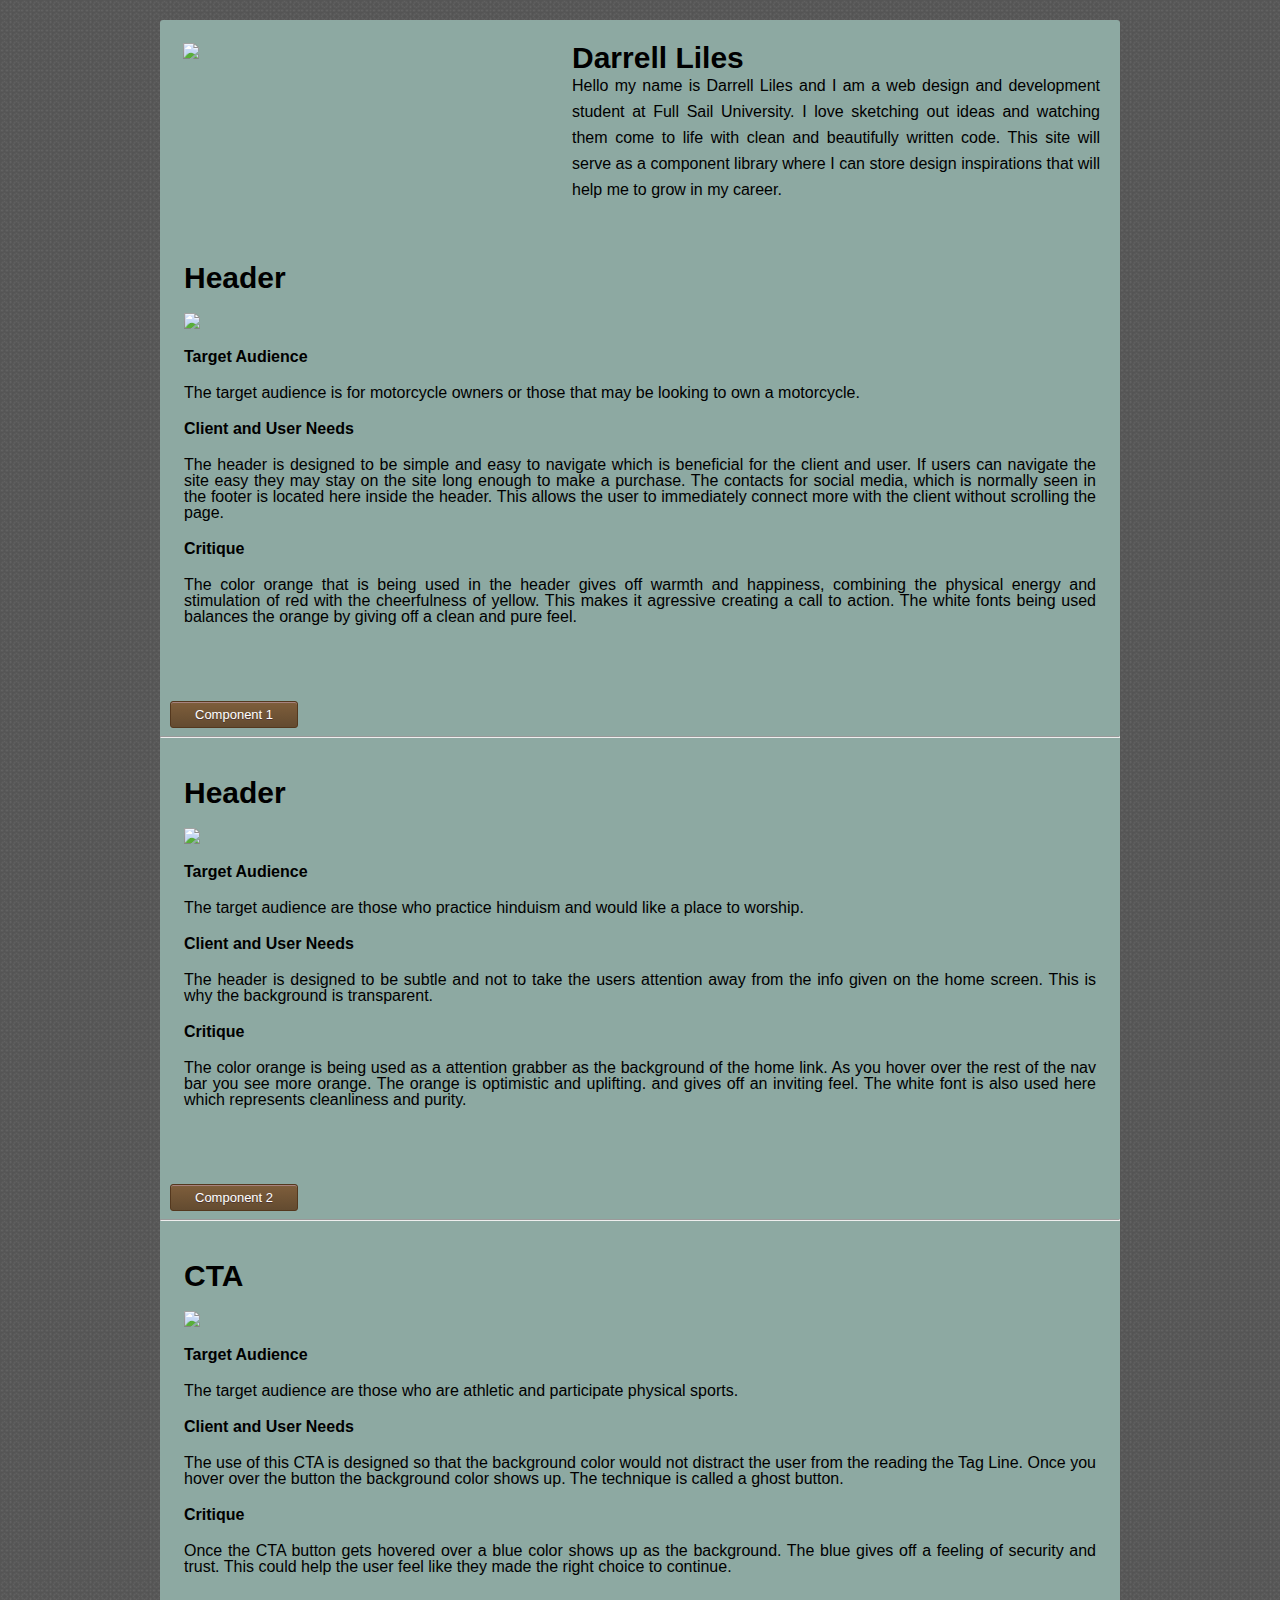
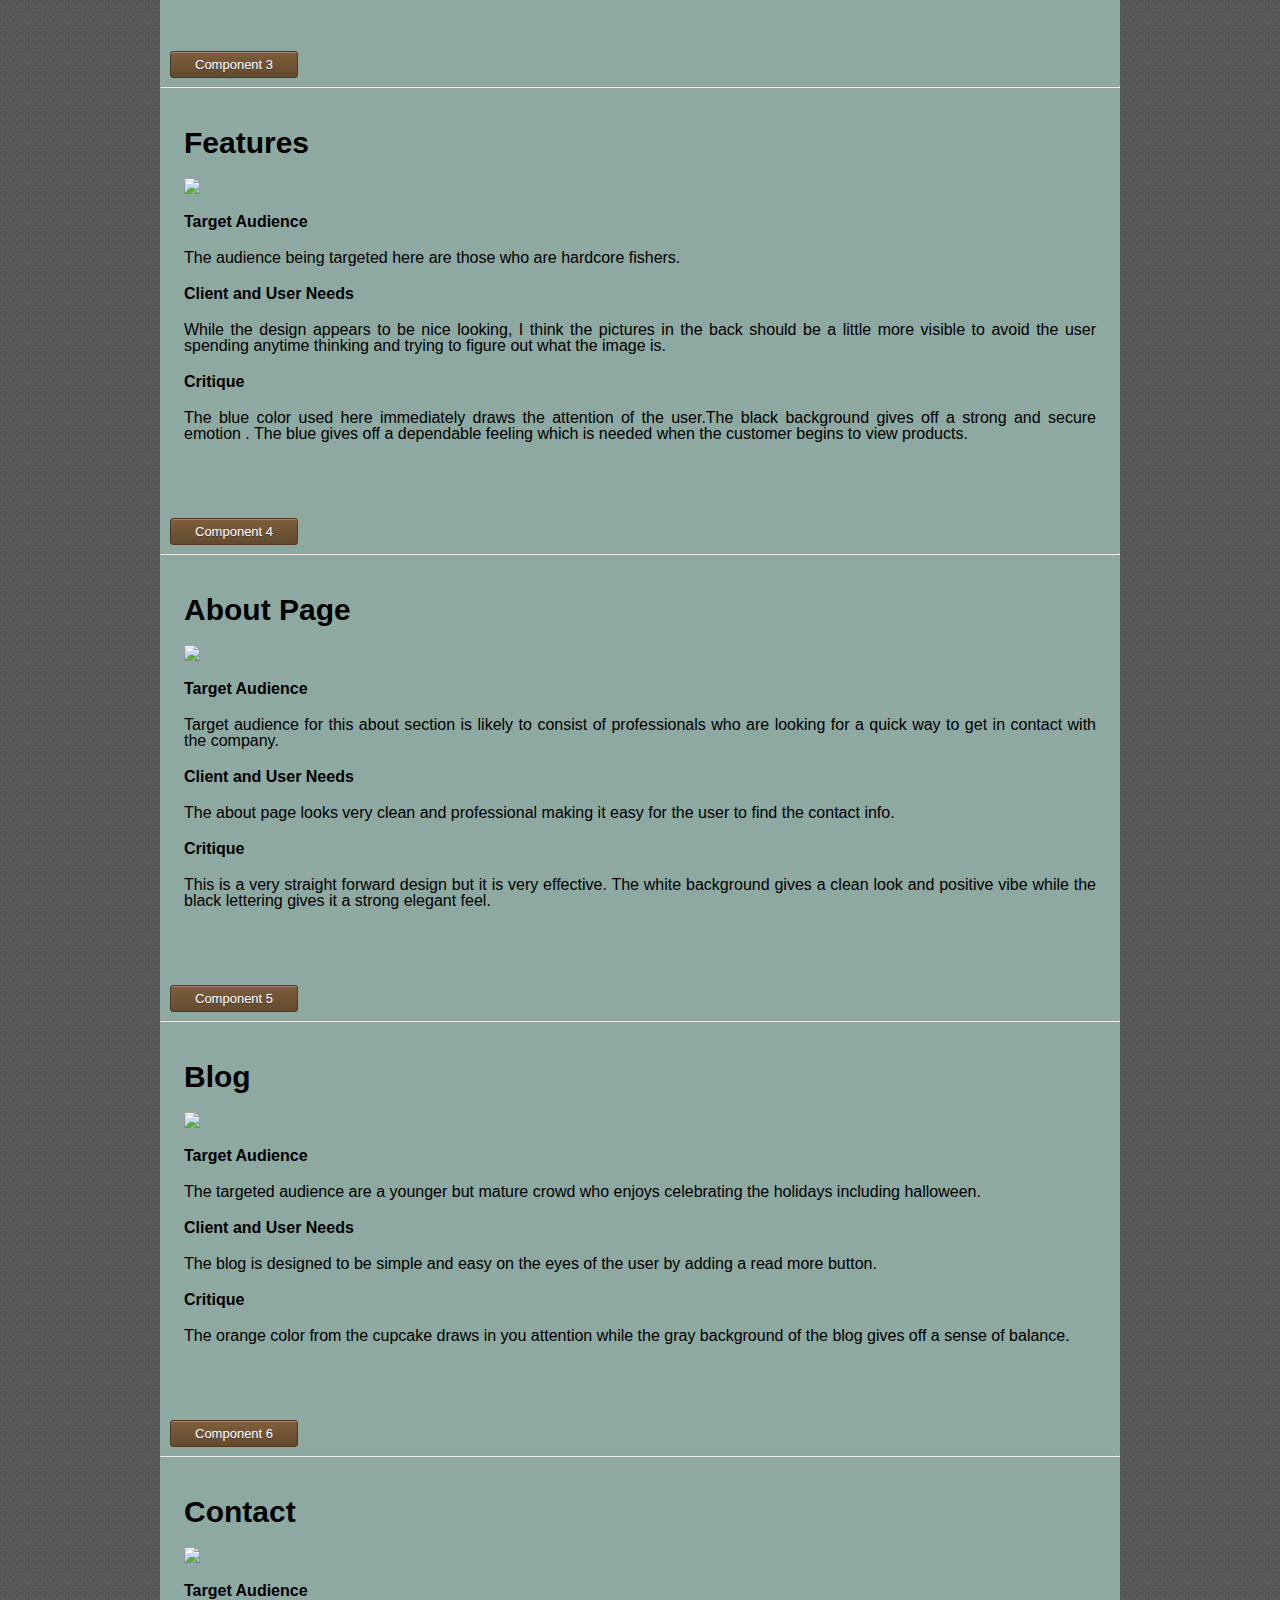
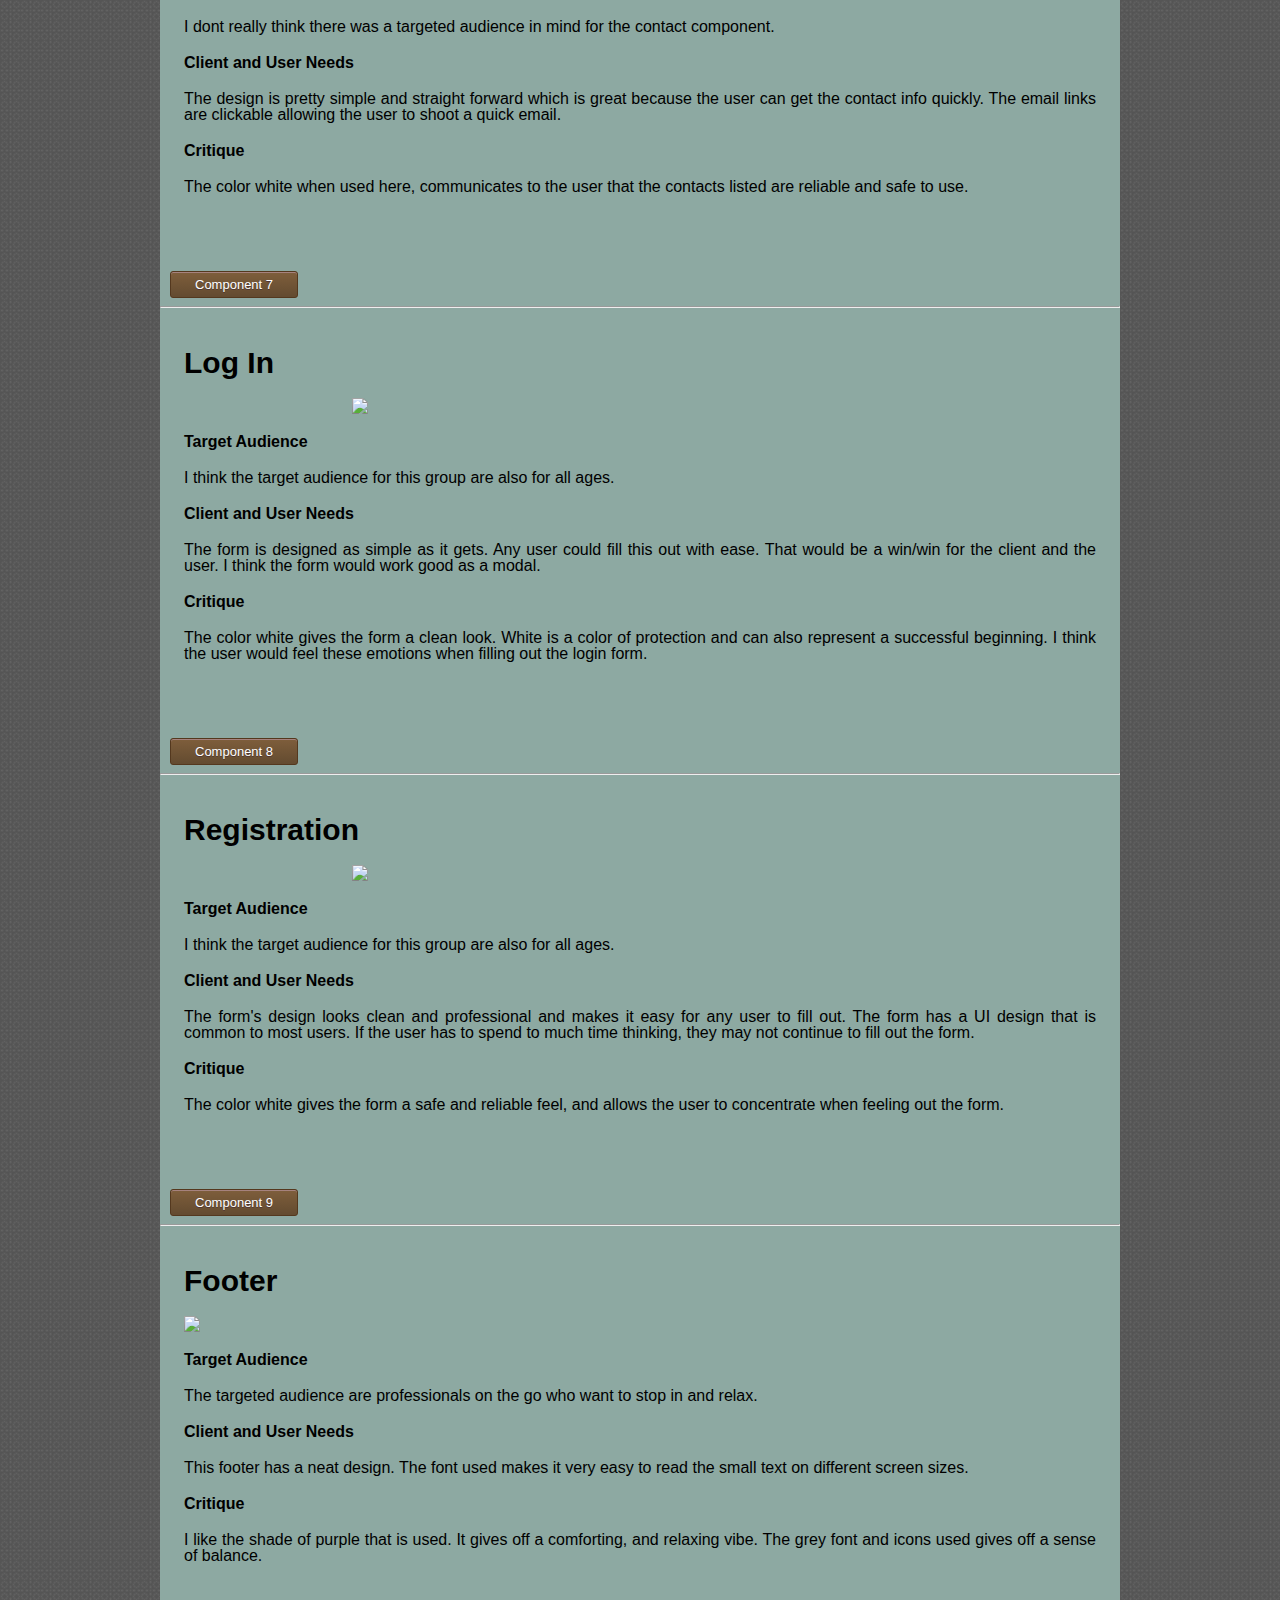
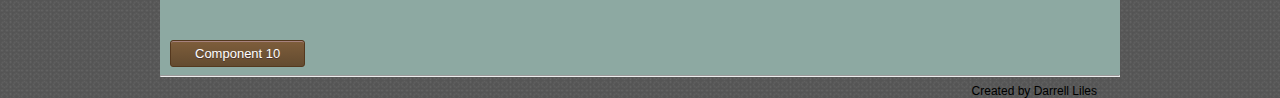
==== index.html @ 4a5f2698 "chg" ====
<!DOCTYPE html>
<html>
<head>
	<title>WSP: Darrell Liles</title>
	<link rel="stylesheet" type="text/css" href="css/reset.css" />
	<link rel="stylesheet" type="text/css" href="css/main.css" />
</head>
<body>
<div id="wrapper">
            
           
            
            <!-- About -->	
            <div id="about"><img src="../WSP/images/Q.jpg" width="39%">
                <h2>Darrell Liles</h2><br><br>
                <p id="aboutInfo">Hello my name is Darrell Liles and I am a web design and development student at Full Sail University. I love sketching out ideas and watching them come to life with clean and beautifully written code. This site will serve as a component library where I can store design inspirations that will help me to grow in my career.</p>
            </div>
			
            <!-- Component 1 -->
            <article id="component1">
                <h1>Header</h1>
                <a href="http://www.templatemonster.com/demo/53156.html"><img src="../WSP/images/Header.png"></a>
                <h2>Target Audience</h2>
                <p>The target audience is for motorcycle owners or those that may be looking to own a motorcycle.</p>
                <h2>Client and User Needs</h2>
                <p>The header is designed to be simple and easy to navigate which is beneficial for the client and user. If users can navigate the site easy they may stay on the site long enough to make a purchase. The contacts for social media, which is normally seen in the footer is located here inside the header. This allows the user to immediately connect more with the client without scrolling the page.</p>
                <h2>Critique</h2>
                <p>The color orange that is being used in the header gives off warmth and happiness, combining the physical energy and stimulation of red with the cheerfulness of yellow. This makes it agressive creating a call to action. The white fonts being used balances the orange by giving off a clean and pure feel.</p>
            </article>
            
            <br>
			<a href="http://dqliles.github.io/WSP/components/1/component.html" class="myButton">Component 1</a>
			<hr>
            
            <!-- Component 2 -->
            <article id="component2">
                <h1>Header</h1>
                <a href="http://www.templatemonster.com/demo/54802.html"><img src="../WSP/images/header2.png"></a>
                <h2>Target Audience</h2>
                <p>The target audience are those who practice hinduism and would like a place to worship.</p>
                <h2>Client and User Needs</h2>
                <p>The header is designed to be subtle and not to take the users attention away from the info given on the home screen. This is why the background is transparent.</p>
                <h2>Critique</h2>
                <p>The color orange is being used as a attention grabber as the background of the home link. As you hover over the rest of the nav bar you see more orange. The orange is optimistic and uplifting. and gives off an inviting feel. The white font is also used here which represents cleanliness and purity.</p>
            </article>
            
             <br>
			<a href="http://dqliles.github.io/WSP/components/2/component.html" class="myButton">Component 2</a>
			<hr>
            
			<!-- Component 3 -->
            <article id="component3">
                <h1>CTA</h1>
                <a href="http://www.templatemonster.com/demo/52490.html"><img src="../WSP/images/CTA.png"></a>
                <h2>Target Audience</h2>
                <p>The target audience are those who are athletic and participate physical sports.</p>
                <h2>Client and User Needs</h2>
                <p>The use of this CTA is designed so that the background color would not distract the user from the reading the Tag Line. Once you hover over the button the background color shows up. The technique is called a ghost button.</p>
                <h2>Critique</h2>
                <p>Once the CTA button gets hovered over a blue color shows up as the background. The blue gives off a feeling of security and trust. This could help the user feel like they made the right choice to continue. </p>
            </article>
            
             <br>
			<a href="http://dqliles.github.io/WSP/components/3/component.html" class="myButton">Component 3</a>
			<hr>
            
			<!-- Component 4 -->
            <article id="component4">
                <h1>Features</h1>
                <a href="www.http://wearefo.com/about"><img src="../WSP/images/Features.png"></a>
                <h2>Target Audience</h2>
                <p>The audience being targeted here are those who are hardcore fishers.  </p>
                <h2>Client and User Needs</h2>
                <p>While the design appears to be nice looking, I think the pictures in the back should be a little more visible to avoid the user spending anytime thinking and trying to figure out what the image is.</p>
                <h2>Critique</h2>
                <p>The blue color used here immediately draws the attention of the user.The black background gives off a strong and secure emotion . The blue gives off a dependable feeling which is needed when the customer begins to view products. </p>
            </article>
            
             <br>
			<a href="http://dqliles.github.io/WSP/components/4/component.html" class="myButton">Component 4</a>
			<hr>
			
			<!-- Component 5 -->
            <article id="component5">
                <h1>About Page</h1>
                <a href="http://www.templatemonster.com/demo/54893.html"><img src="../WSP/images/About.png"></a>
                <h2>Target Audience</h2>
                <p>Target audience for this about section is likely to consist of professionals  who are looking for a quick way to get in contact with the company. </p>
                <h2>Client and User Needs</h2>
                <p>The about page looks very clean and professional making it easy for the user to find the contact info.</p>
                <h2>Critique</h2>
                <p>This is a very straight forward design but it is  very effective. The white background gives a clean look and positive vibe while the black lettering gives it a strong elegant feel.</p>
            </article>
            
             <br>
			<a href="http://dqliles.github.io/WSP/components/5/component.html" class="myButton">Component 5</a>
			<hr>
            
			<!--Component 6 -->
            <article id="component6">
                <h1>Blog</h1>
                <a href=" http://www.templatemonster.com/demo/54013.html"><img src="../WSP/images/Blog.png"></a>
                <h2>Target Audience</h2>
                <p>The targeted audience are a younger but mature crowd who enjoys celebrating the holidays including halloween.</p>
                <h2>Client and User Needs</h2>
                <p>The blog is designed to be simple and easy on the eyes of the user by adding a read more button. </p>
                <h2>Critique</h2>
                <p> The orange color from the cupcake draws in you attention while the gray background of the blog gives off a sense of balance.</p>
            </article>
            
             <br>
			<a href="http://dqliles.github.io/WSP/components/6/component.html" class="myButton">Component 6</a>
			<hr>
            
			<!-- Component 7 -->
            <article id="component7">
                <h1>Contact</h1>
                <a href=" http://www.templatemonster.com/demo/54893.html"><img src="../WSP/images/Contact.png"></a>
                <h2>Target Audience</h2>
                <p>I dont really think there was a targeted audience in mind for the contact component.</p>
                <h2>Client and User Needs</h2>
                <p>The design is pretty simple and straight forward which is great because the user can get the contact info quickly. The email links are clickable allowing the user to shoot a quick email. </p>
                <h2>Critique</h2>
                <p> The color white when used here, communicates to the user that the contacts listed are reliable and safe to use.  </p>
            </article>
            
             <br>
			<a href="http://dqliles.github.io/WSP/components/7/component.html" class="myButton">Component 7</a>
			<hr>
            
			<!-- Component 8 -->
            <article id="component8">
                <h1>Log In</h1>
                <a href="http://www.templatemonster.com/demo/54985.html"><img src="../WSP/images/Login.png"></a>
                <h2>Target Audience</h2>
                <p>I think the target audience for this group are also for all ages.</p>
                <h2>Client and User Needs</h2>
                <p>The form is designed as simple as it gets. Any user could fill this out with ease. That would be a win/win for the client and the user. I think the form would work good as a modal.</p>
                <h2>Critique</h2>
				<p> The color white gives the form a clean look. White is a color of protection and can also represent a successful beginning. I think the user would feel these emotions when filling out the login form. </p>
            </article>
            
            
             <br>
			<a href="http://dqliles.github.io/WSP/components/8/component.html" class="myButton">Component 8</a>
			<hr>
			
			<!-- Component 9 -->
            <article id="component9">
                <h1>Registration</h1>
                <a href="http://www.templatemonster.com/demo/54985.html"><img src="../WSP/images/Registration.png"></a>
                <h2>Target Audience</h2>
                <p>I think the target audience for this group are also for all ages.</p>
                <h2>Client and User Needs</h2>
                <p>The form's design looks clean and professional and makes it easy for any user to fill out. The form has a UI design that is common to most users. If the user has to spend to much time thinking, they may not continue to fill out the form.  </p>
                <h2>Critique</h2>
                <p>The color white gives the form a safe and reliable feel, and allows the user to concentrate when feeling out the form. </p>
            </article>
            
             <br>
			<a href="http://dqliles.github.io/WSP/components/9/component.html" class="myButton">Component 9</a>
			<hr>
            
			<!-- Component 10 -->
            <article id="component10">
                <h1>Footer</h1>
                <a href="http://www.templatemonster.com/demo/49667.html"><img src="../WSP/images/Footer.png"></a>
                <h2>Target Audience</h2>
                <p>The targeted audience are professionals on the go who want to stop in and relax.</p>
                <h2>Client and User Needs </h2>
                <p>This footer has a neat design. The font used makes it very easy to read the small text on different screen sizes. </p>
                <h2>Critique</h2>
                <p>I like the shade of purple that is used. It gives off a comforting, and relaxing vibe. The grey font and icons used gives off a sense of balance.</p>
            </article>
            
             <br>
			<a href="http://dqliles.github.io/WSP/components/10/component.html" class="myButton">Component 10</a>
			<hr>
            
            <!-- Footer -->
            <footer>Created by Darrell Liles</footer>
        </div>

</body>
</html>
---- css/main.css ----
/* 
================================================================================
WSP COMPONENT LIBRARY STYLESHEET
================================================================================ */

body {
    font-family: "Open Sans", helvetica, arial, sans-serif;
    font-size: 16px;
    height: 100%;
    background-image: url(../images/subtle-grey-grid.png)
}

#wrapper {
    max-width: 960px;
    margin: 0 auto;
	 margin-top: 20px;
    border-radius: 3px;
    background-color: #8da9a2;
}

/* HEADER SPECIFIC ======================================== */


header {
    max-width: 960px;
    margin: 0 auto;
    padding: 15px;
}


/* ABOUT SPECIFIC ======================================== */


#about {
    overflow: hidden;
    clear: both;
    margin-bottom: 20px;    
}

#about img {
    padding: 23px;
    padding-right: 0px;
    float: left;
    display: inline;
}

#about h2 {
    float: right;
    display: inline;
    width: 55%;
    font-size: 30px;
    font-weight: 600;
    margin: 23px 20px 0 0;
	
}

#about p {
    float: right;
    display: inline;
    max-width: 55%;
    line-height: 26px;
    padding-bottom: 20px;
	text-align: justify;
	margin-right: 20px;
}

/* COMPONENTS SPECIFIC ======================================== */


article {
    margin: 40px 0;
}

article img {
    display: block;
    width: 95%;
    margin: 0 auto;
    padding: 20px 0;
}

article h1 {
    font-size: 30px;
}

article h1, article h2, article p {
    width: 95%;
    display: block;
    margin: 0 auto;   
}

article p {
    padding: 20px 0;
	text-align: justify;
}


#component8 img {
	width: 60%;
}

#component9 img {
	width: 60%;
}


footer {
	float: right;
	margin-right: 23px;
	font-size: 12px;
}

h1,h2 {
	font-weight: bold;
	}
	







.myButton {
	-moz-box-shadow:inset 0px 1px 0px 0px #a6827e;
	-webkit-box-shadow:inset 0px 1px 0px 0px #a6827e;
	box-shadow:inset 0px 1px 0px 0px #a6827e;
	background:-webkit-gradient(linear, left top, left bottom, color-stop(0.05, #7d5d3b), color-stop(1, #634b30));
	background:-moz-linear-gradient(top, #7d5d3b 5%, #634b30 100%);
	background:-webkit-linear-gradient(top, #7d5d3b 5%, #634b30 100%);
	background:-o-linear-gradient(top, #7d5d3b 5%, #634b30 100%);
	background:-ms-linear-gradient(top, #7d5d3b 5%, #634b30 100%);
	background:linear-gradient(to bottom, #7d5d3b 5%, #634b30 100%);
	filter:progid:DXImageTransform.Microsoft.gradient(startColorstr='#7d5d3b', endColorstr='#634b30',GradientType=0);
	background-color:#7d5d3b;
	-moz-border-radius:3px;
	-webkit-border-radius:3px;
	border-radius:3px;
	border:1px solid #54381e;
	display:inline-block;
	cursor:pointer;
	color:#ffffff;
	font-family:Arial;
	font-size:13px;
	padding:6px 24px;
	text-decoration:none;
	text-shadow:0px 1px 0px #4d3534;
	margin-left: 10px;
}
.myButton:hover {
	background:-webkit-gradient(linear, left top, left bottom, color-stop(0.05, #634b30), color-stop(1, #7d5d3b));
	background:-moz-linear-gradient(top, #634b30 5%, #7d5d3b 100%);
	background:-webkit-linear-gradient(top, #634b30 5%, #7d5d3b 100%);
	background:-o-linear-gradient(top, #634b30 5%, #7d5d3b 100%);
	background:-ms-linear-gradient(top, #634b30 5%, #7d5d3b 100%);
	background:linear-gradient(to bottom, #634b30 5%, #7d5d3b 100%);
	filter:progid:DXImageTransform.Microsoft.gradient(startColorstr='#634b30', endColorstr='#7d5d3b',GradientType=0);
	background-color:#634b30;
}
.myButton:active {
	position:relative;
	top:1px;
}
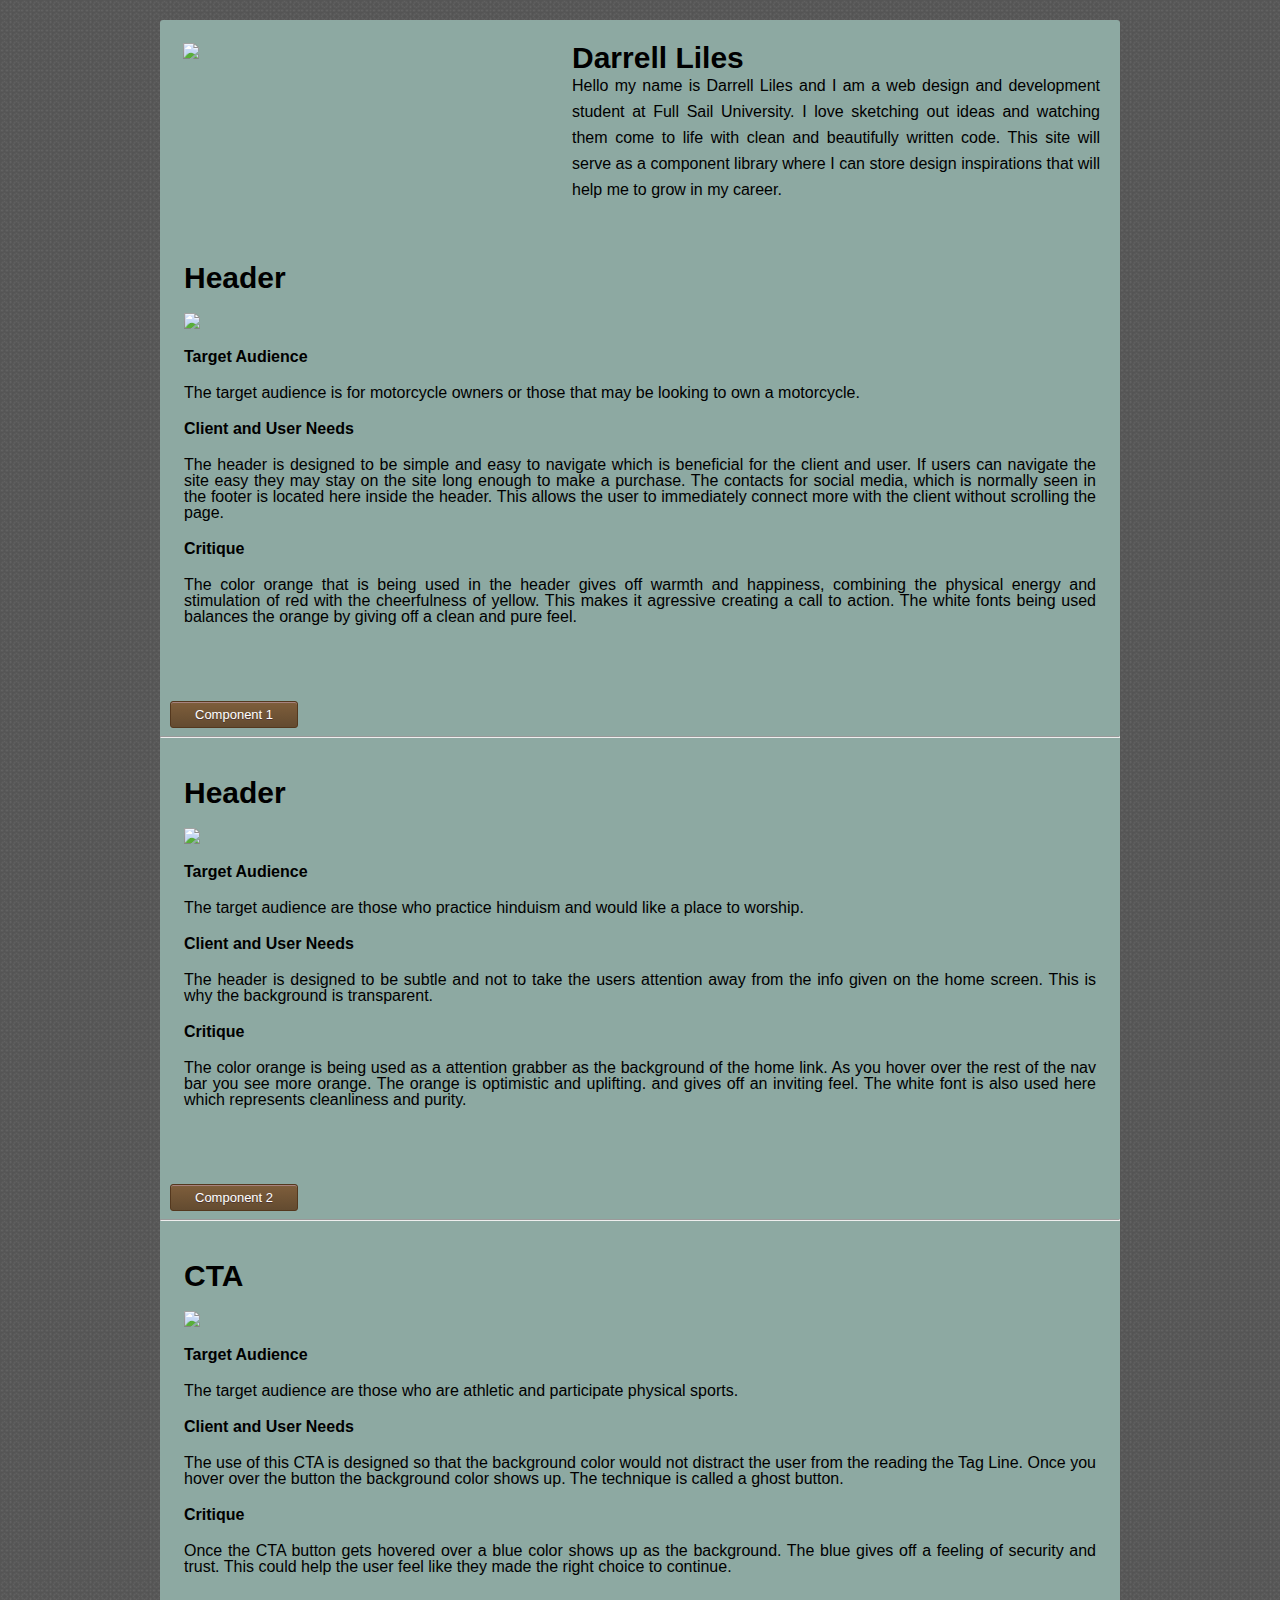
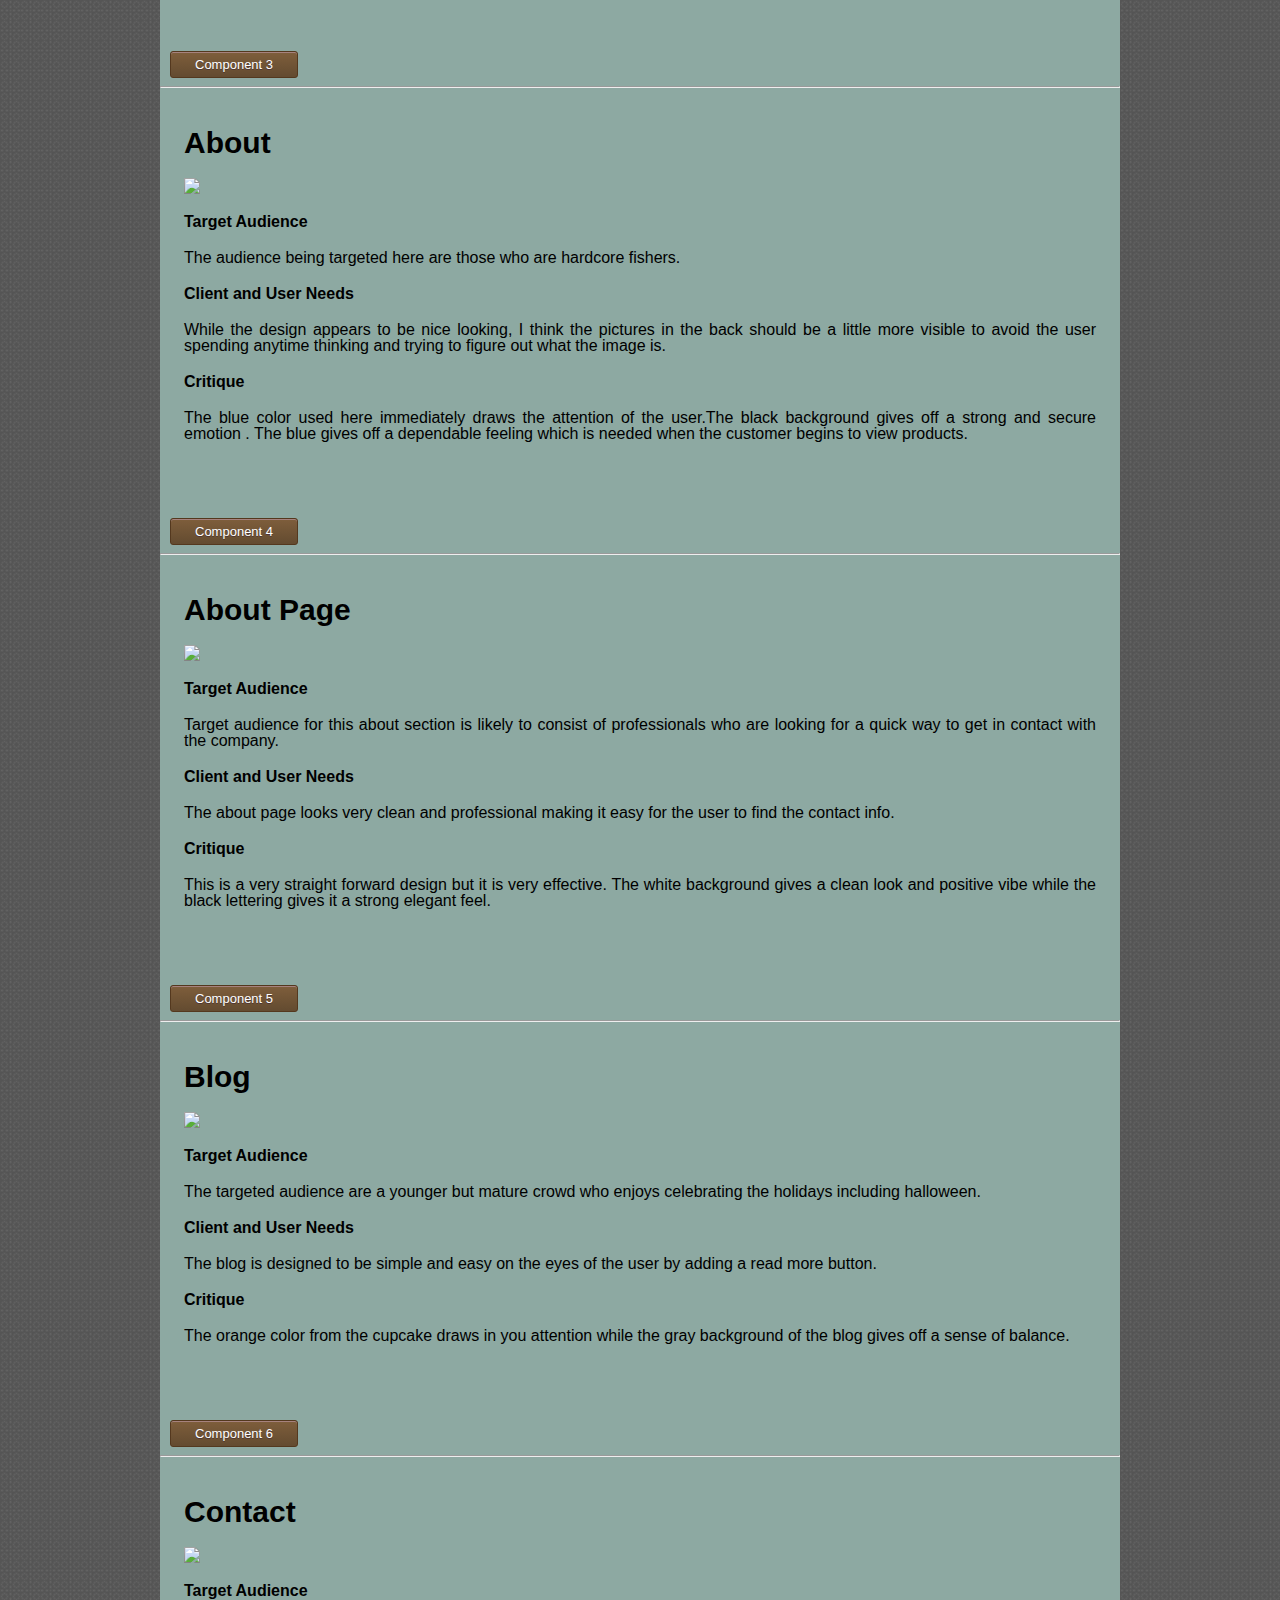
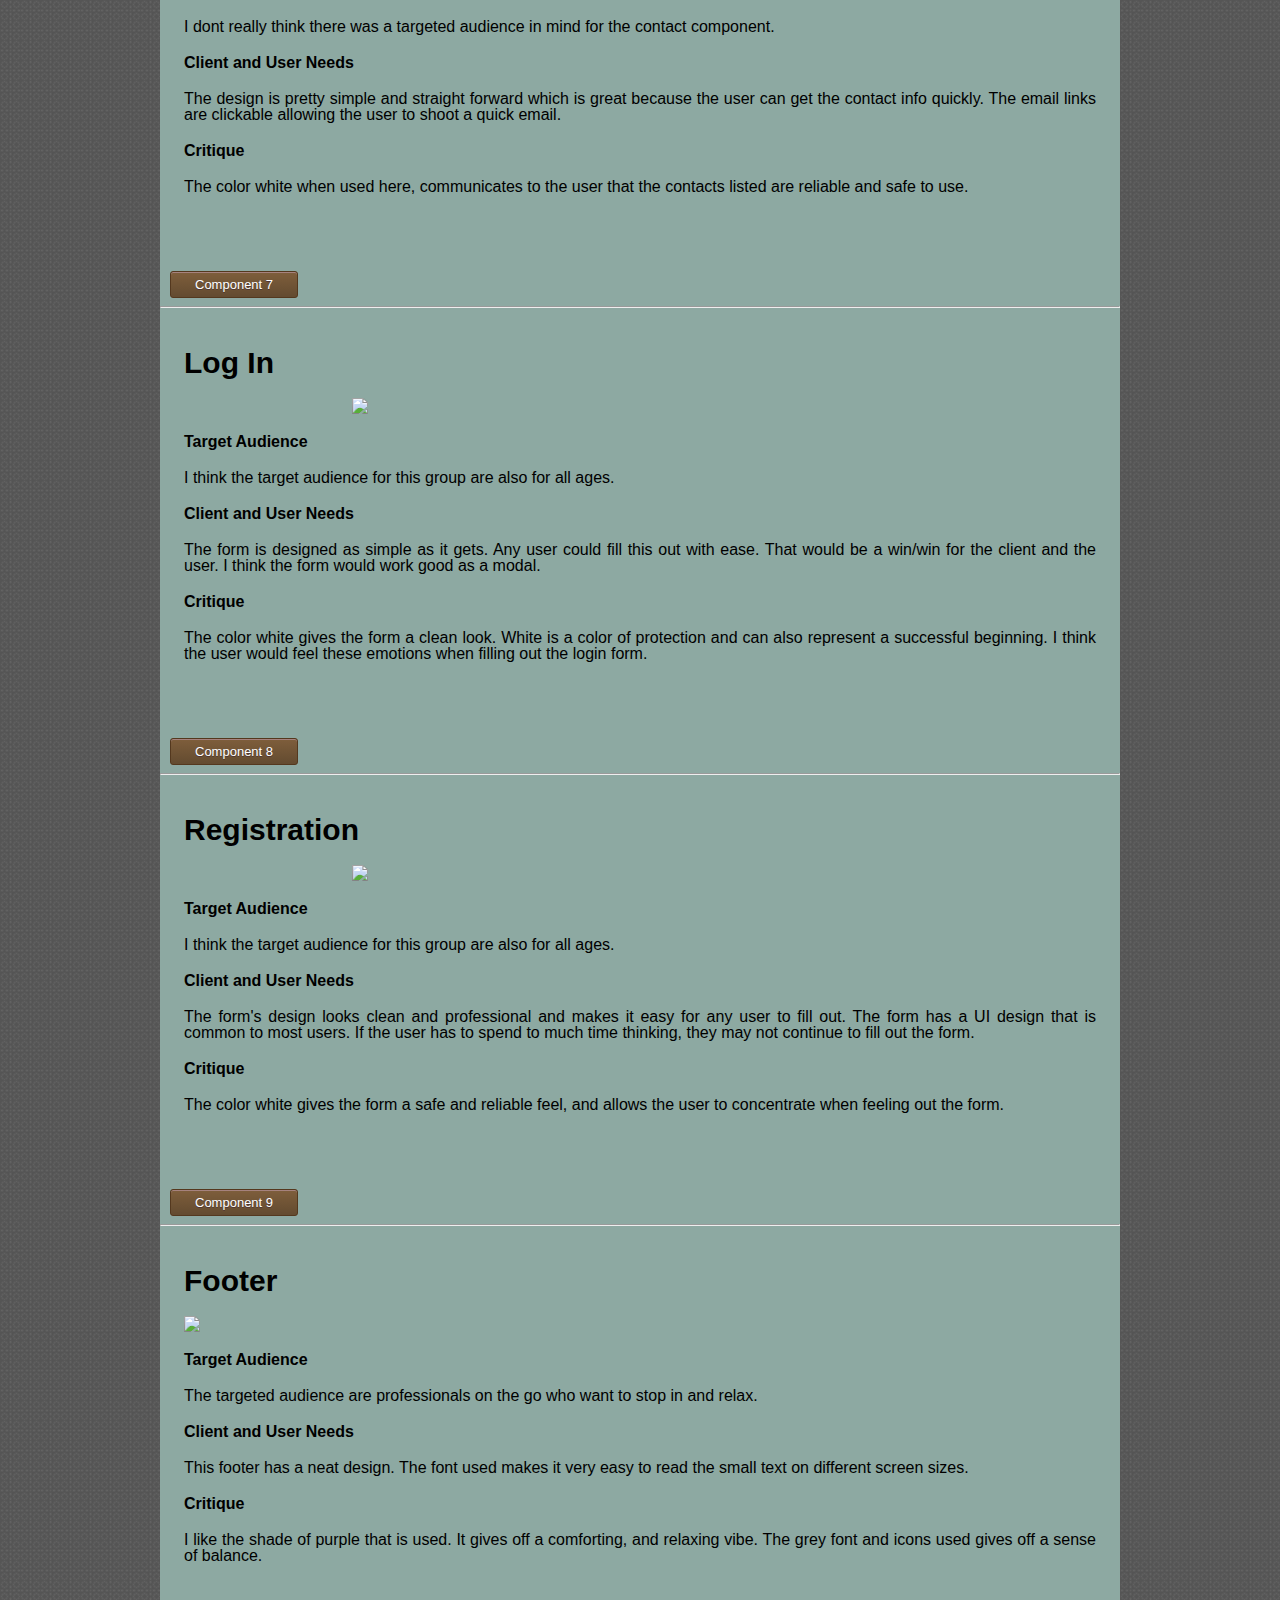
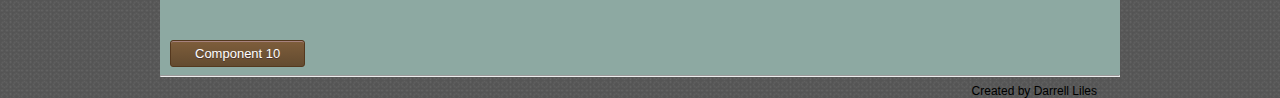
==== commit bdbbeec4: "chg" ====
--- a/index.html
+++ b/index.html
@@ -66,8 +66,8 @@
             
 			<!-- Component 4 -->
             <article id="component4">
-                <h1>Features</h1>
-                <a href="www.http://wearefo.com/about"><img src="../WSP/images/Features.png"></a>
+                <h1>About</h1>
+                <a href="www.http://wearefo.com/about"><img src="../WSP/images/component.jpg"></a>
                 <h2>Target Audience</h2>
                 <p>The audience being targeted here are those who are hardcore fishers.  </p>
                 <h2>Client and User Needs</h2>
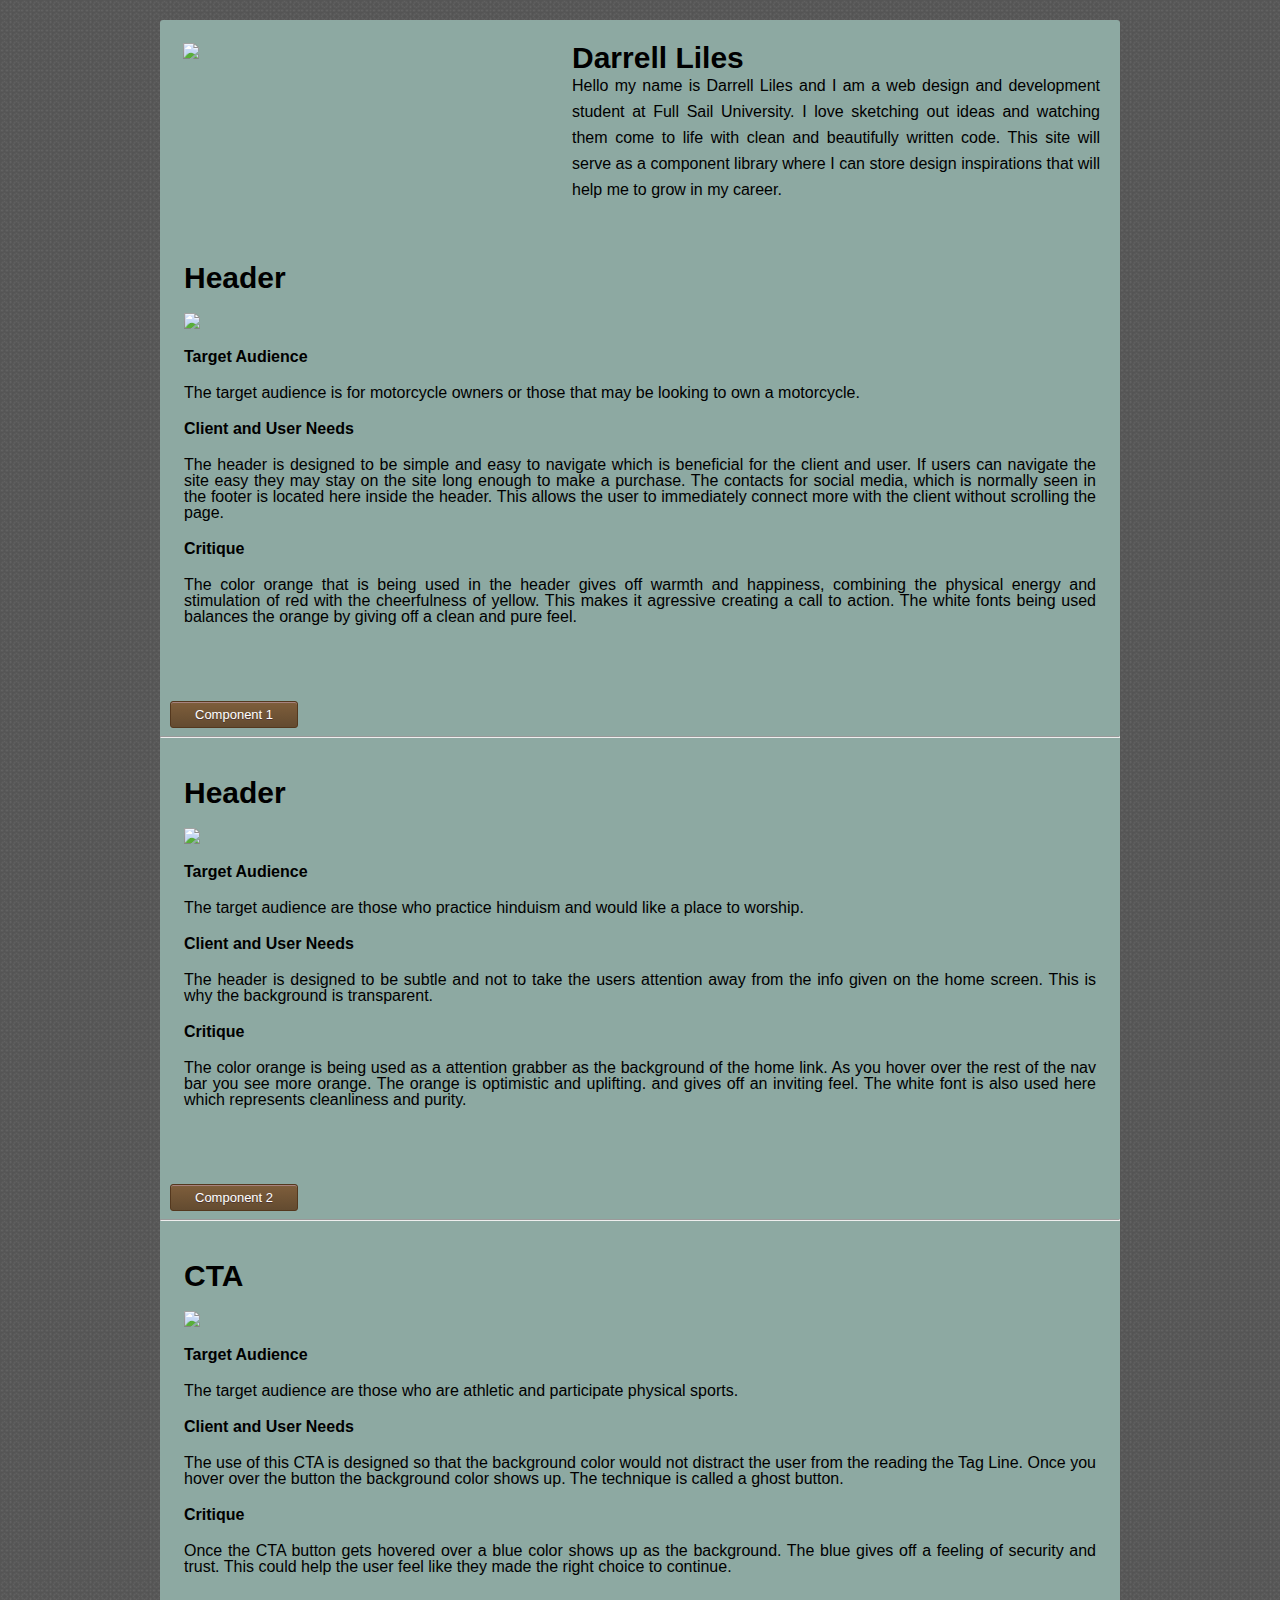
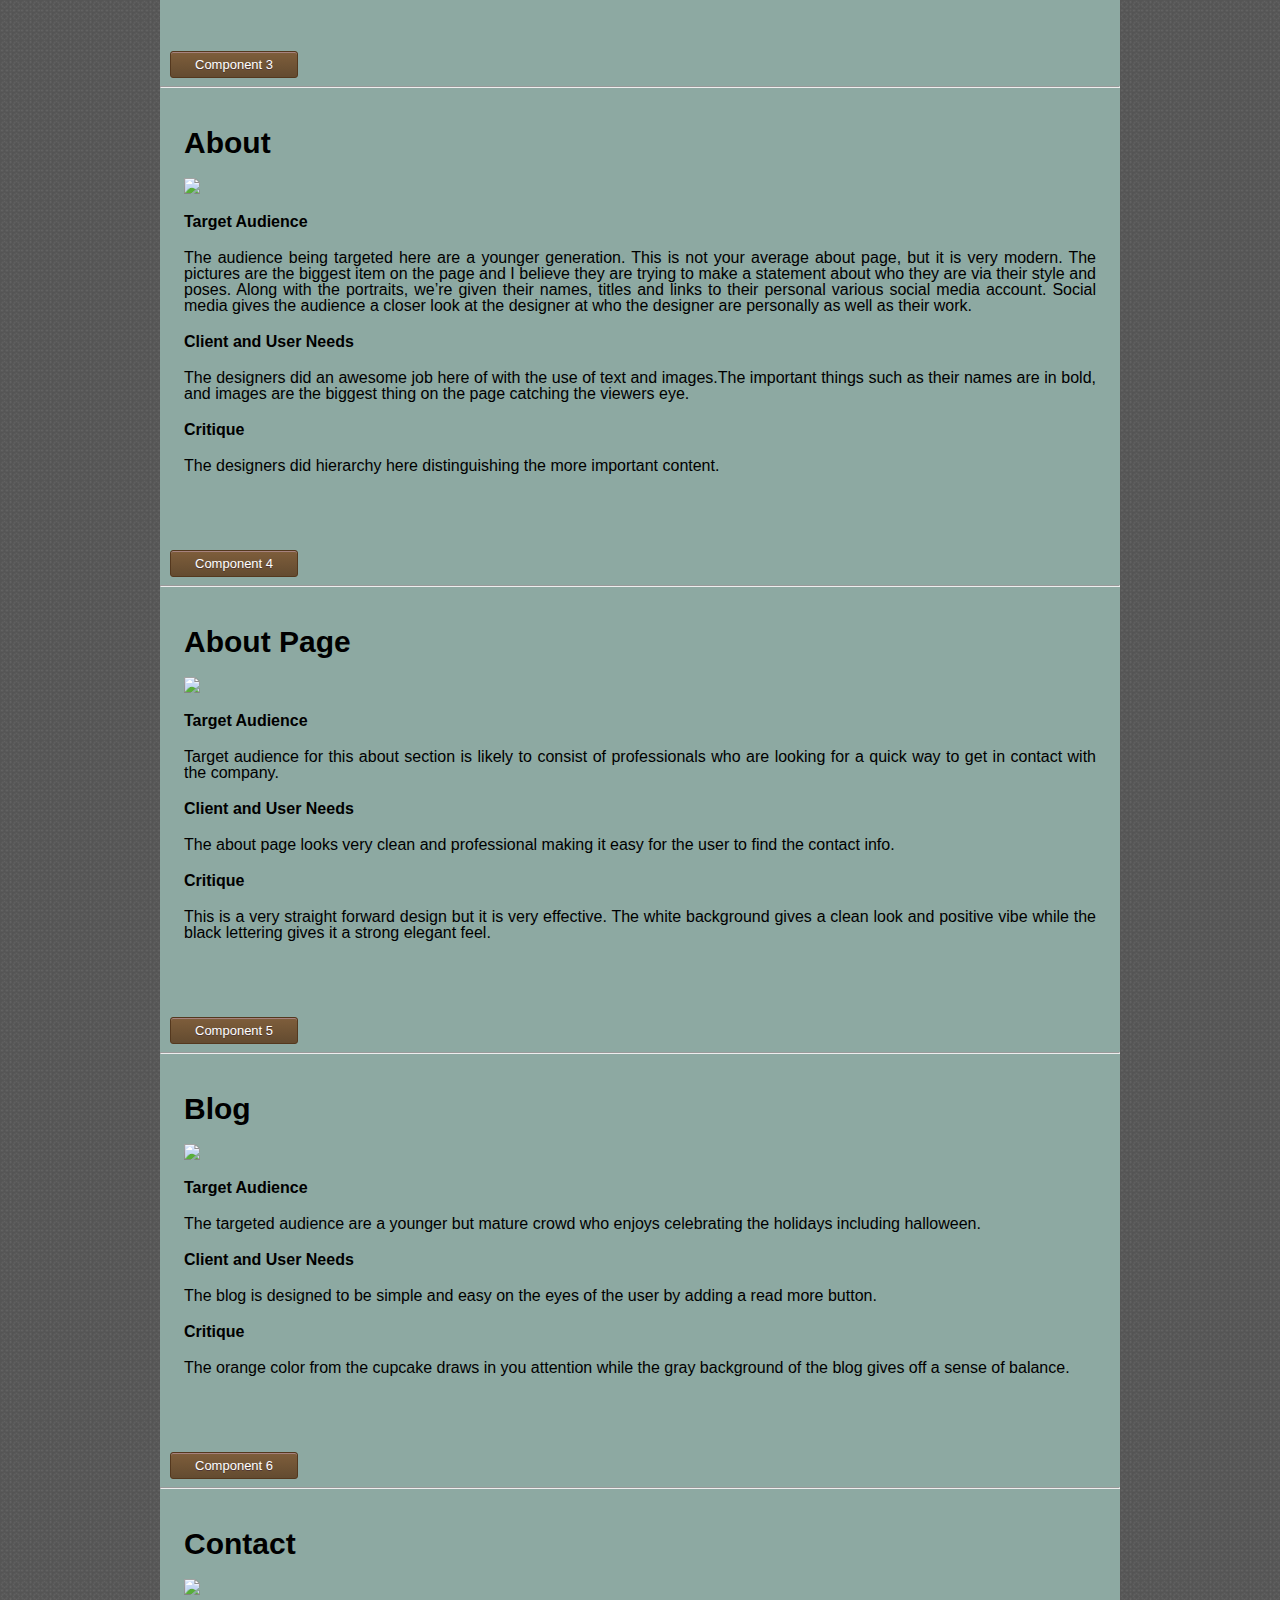
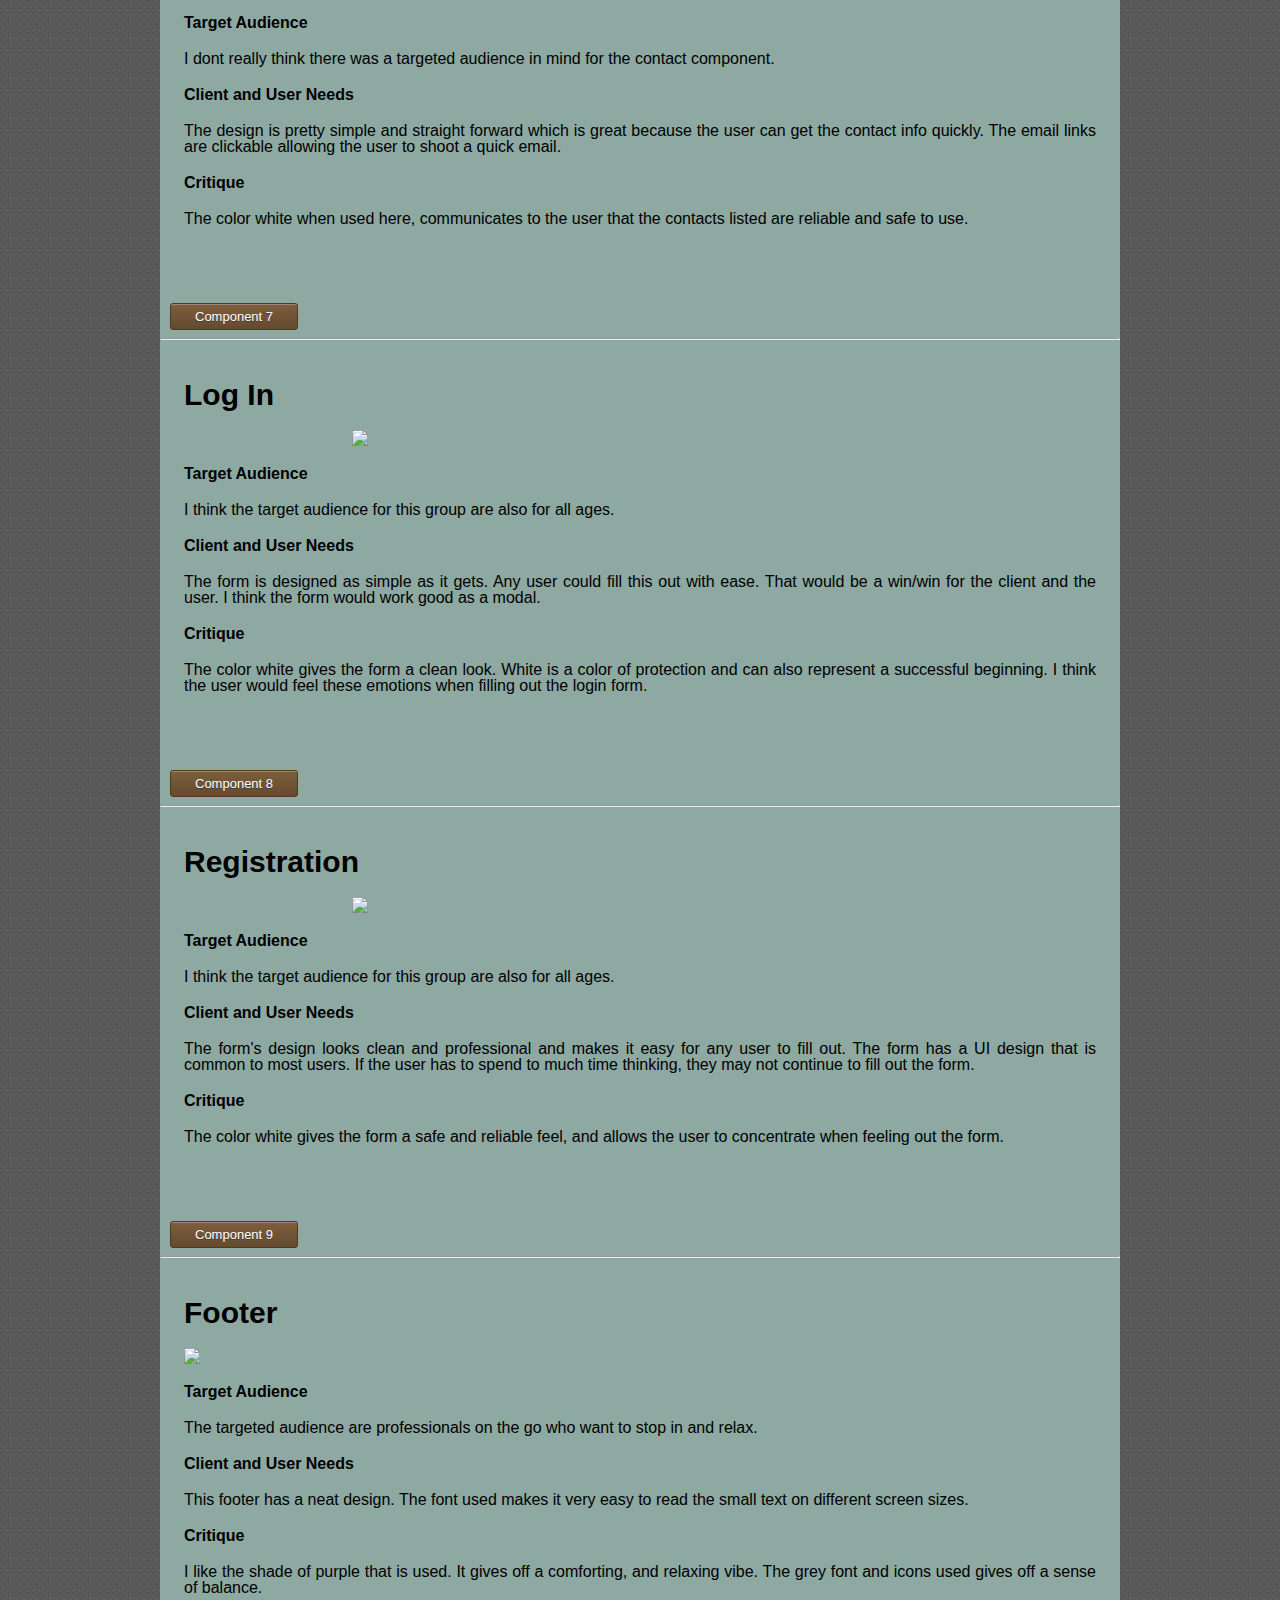
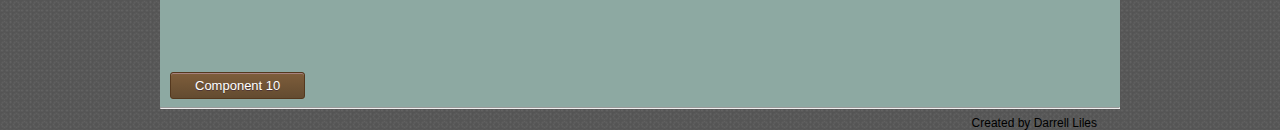
==== commit 72e4a1b5: "ch" ====
--- a/index.html
+++ b/index.html
@@ -67,13 +67,14 @@
 			<!-- Component 4 -->
             <article id="component4">
                 <h1>About</h1>
-                <a href="www.http://wearefo.com/about"><img src="../WSP/images/component.jpg"></a>
+                <a href="http://wearefo.com/about"><img src="../WSP/images/component.jpg"></a>
                 <h2>Target Audience</h2>
-                <p>The audience being targeted here are those who are hardcore fishers.  </p>
+                <p>The audience being targeted here are a younger generation. This is not your average about page, but it is very modern. The pictures are the biggest item on the page and I believe they are trying to make a statement about who they are via their style and poses. Along with the portraits, we’re given their names, titles and links to their personal various social media account.
+                Social media gives the audience  a closer look at the designer at who the designer are personally as well as their work.   </p>
                 <h2>Client and User Needs</h2>
-                <p>While the design appears to be nice looking, I think the pictures in the back should be a little more visible to avoid the user spending anytime thinking and trying to figure out what the image is.</p>
+                <p>The designers did an awesome job here of with the use of text and images.The important things such as their names are in bold, and images are the biggest thing on the page catching the viewers eye.</p>
                 <h2>Critique</h2>
-                <p>The blue color used here immediately draws the attention of the user.The black background gives off a strong and secure emotion . The blue gives off a dependable feeling which is needed when the customer begins to view products. </p>
+                <p>The designers did hierarchy here distinguishing the more important content. </p>
             </article>
             
              <br>
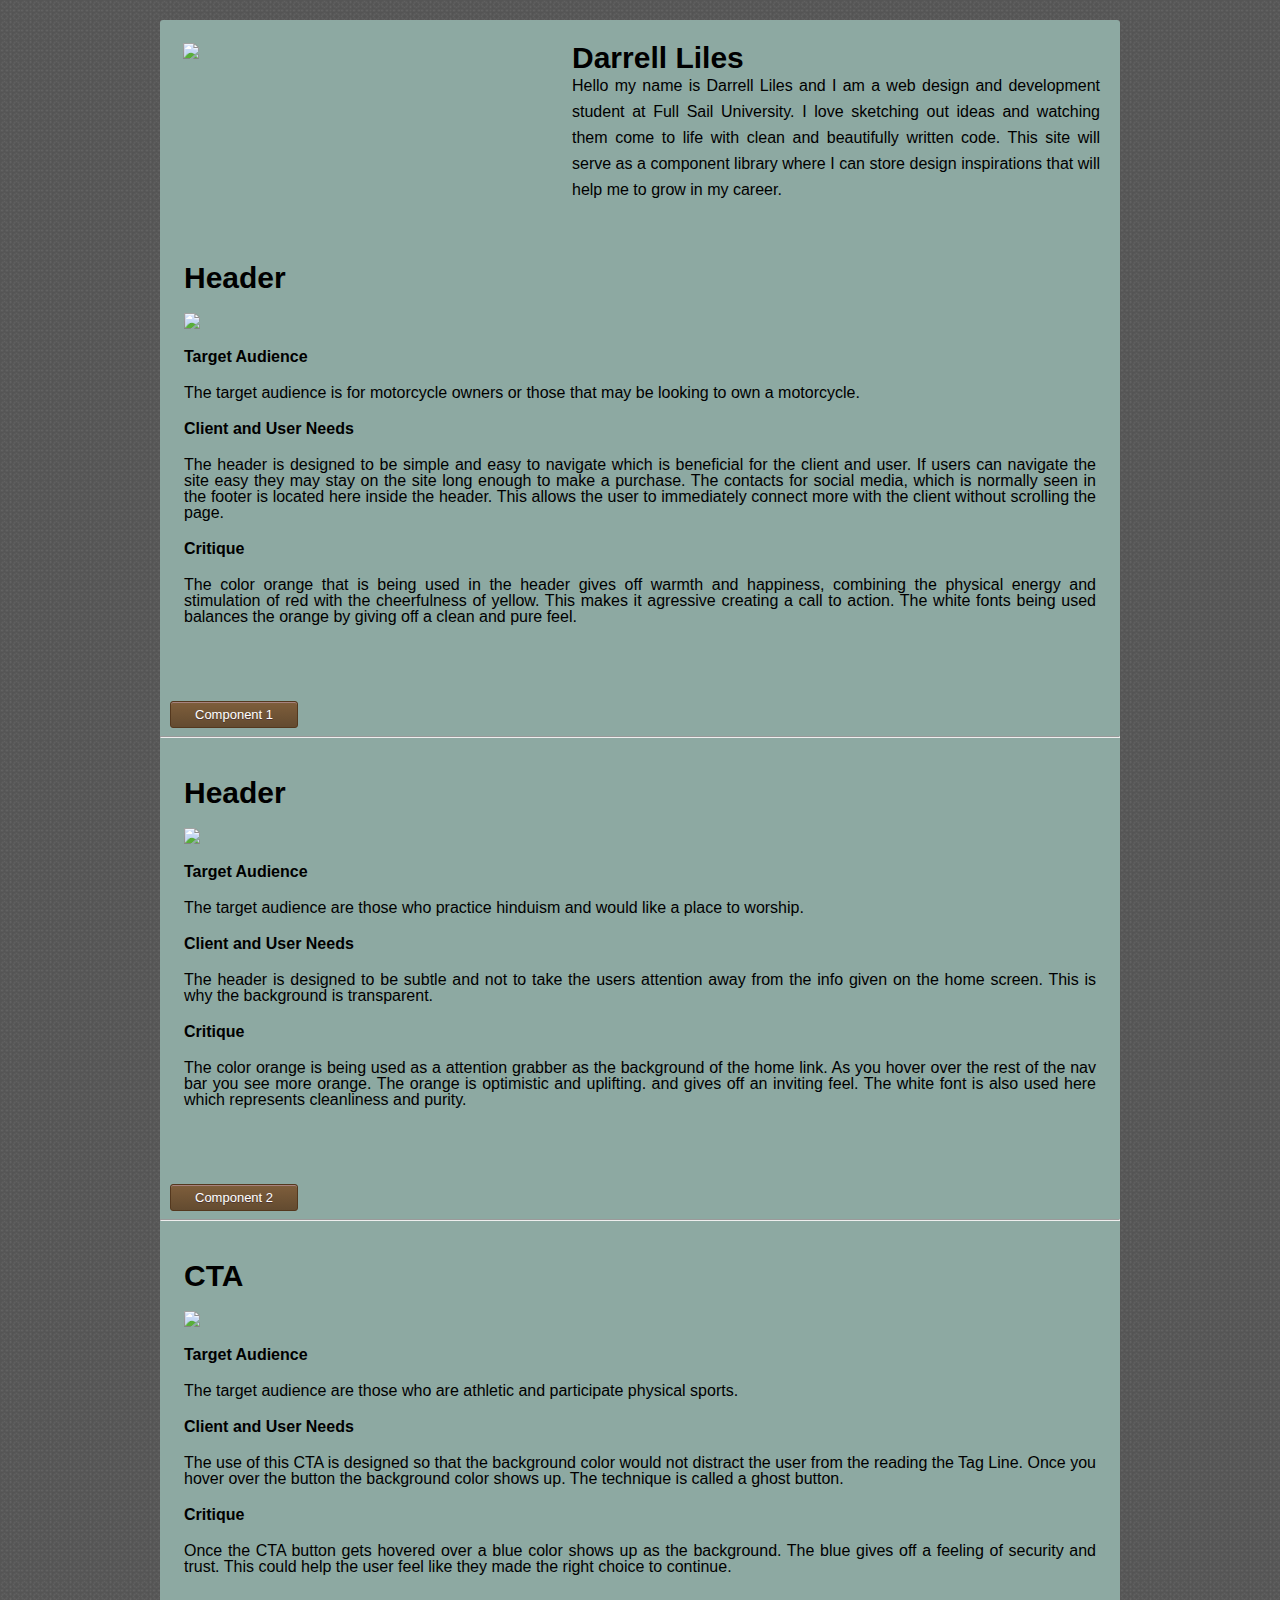
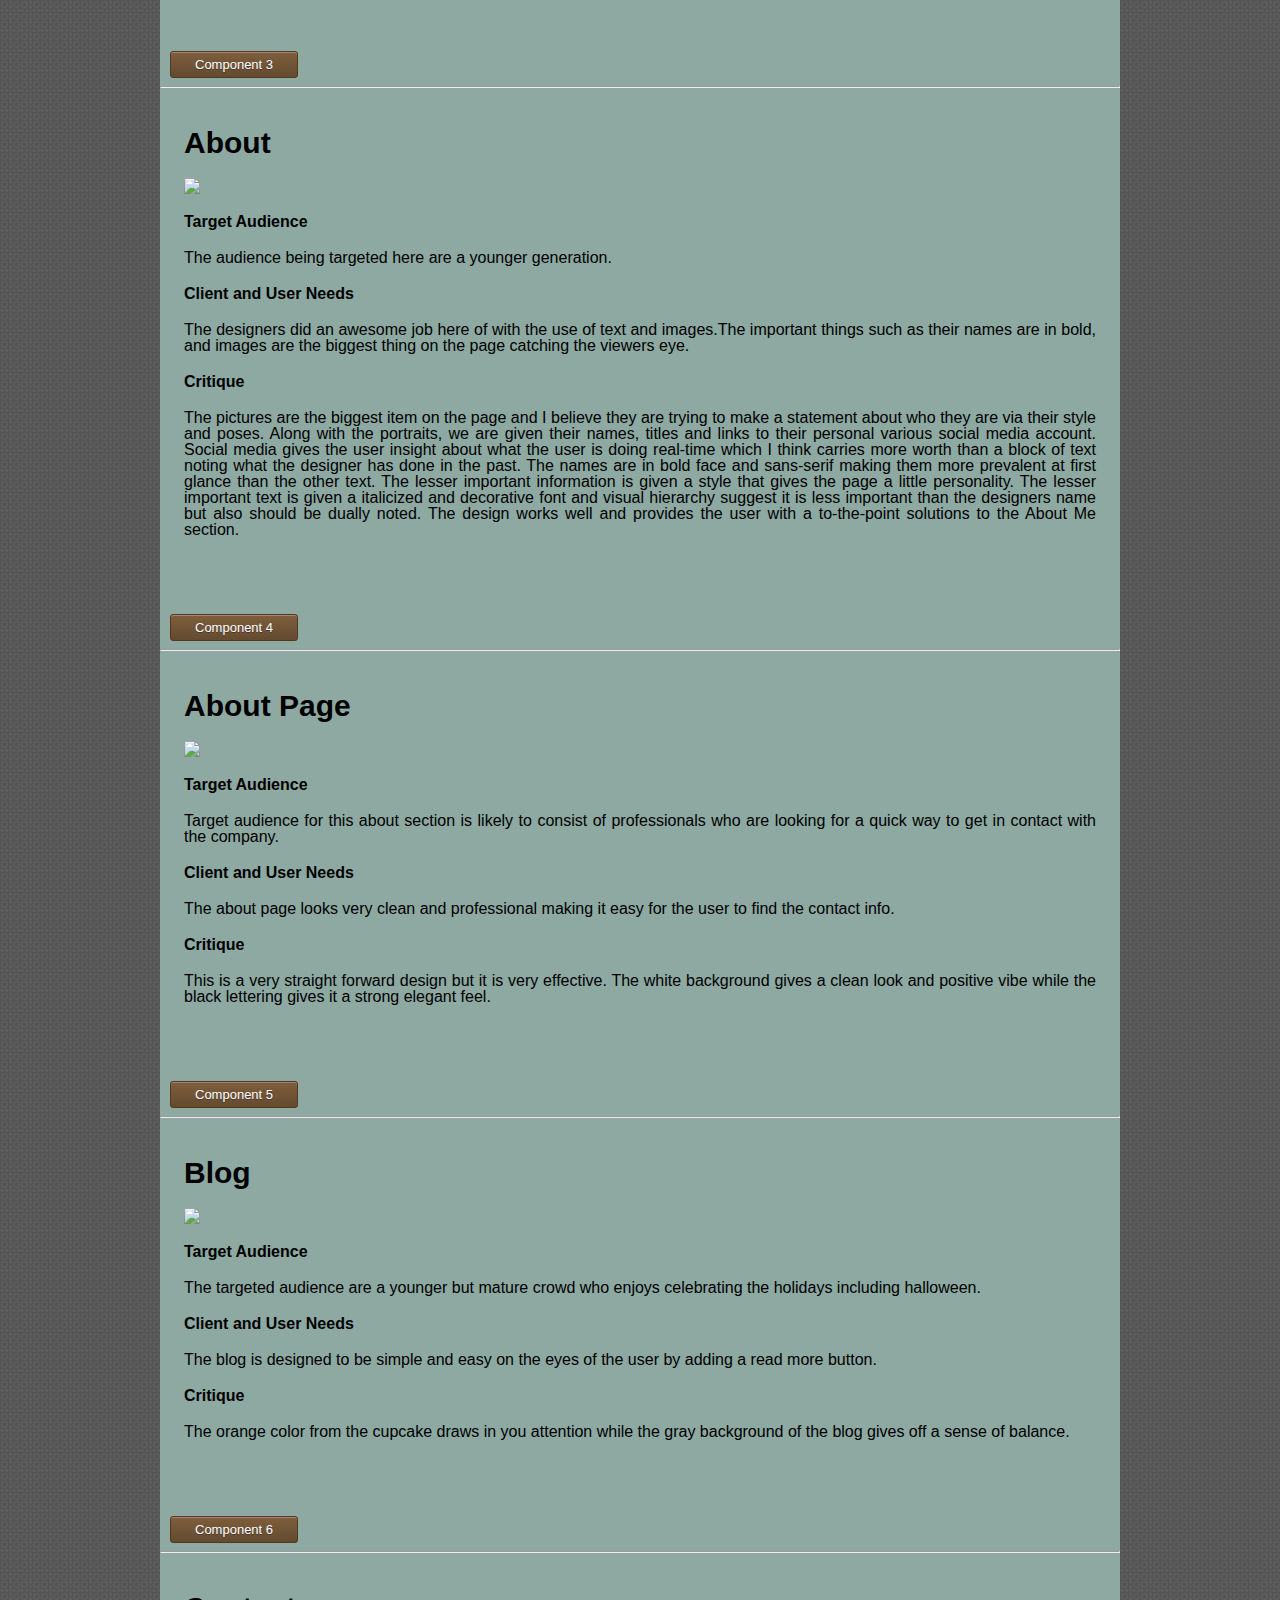
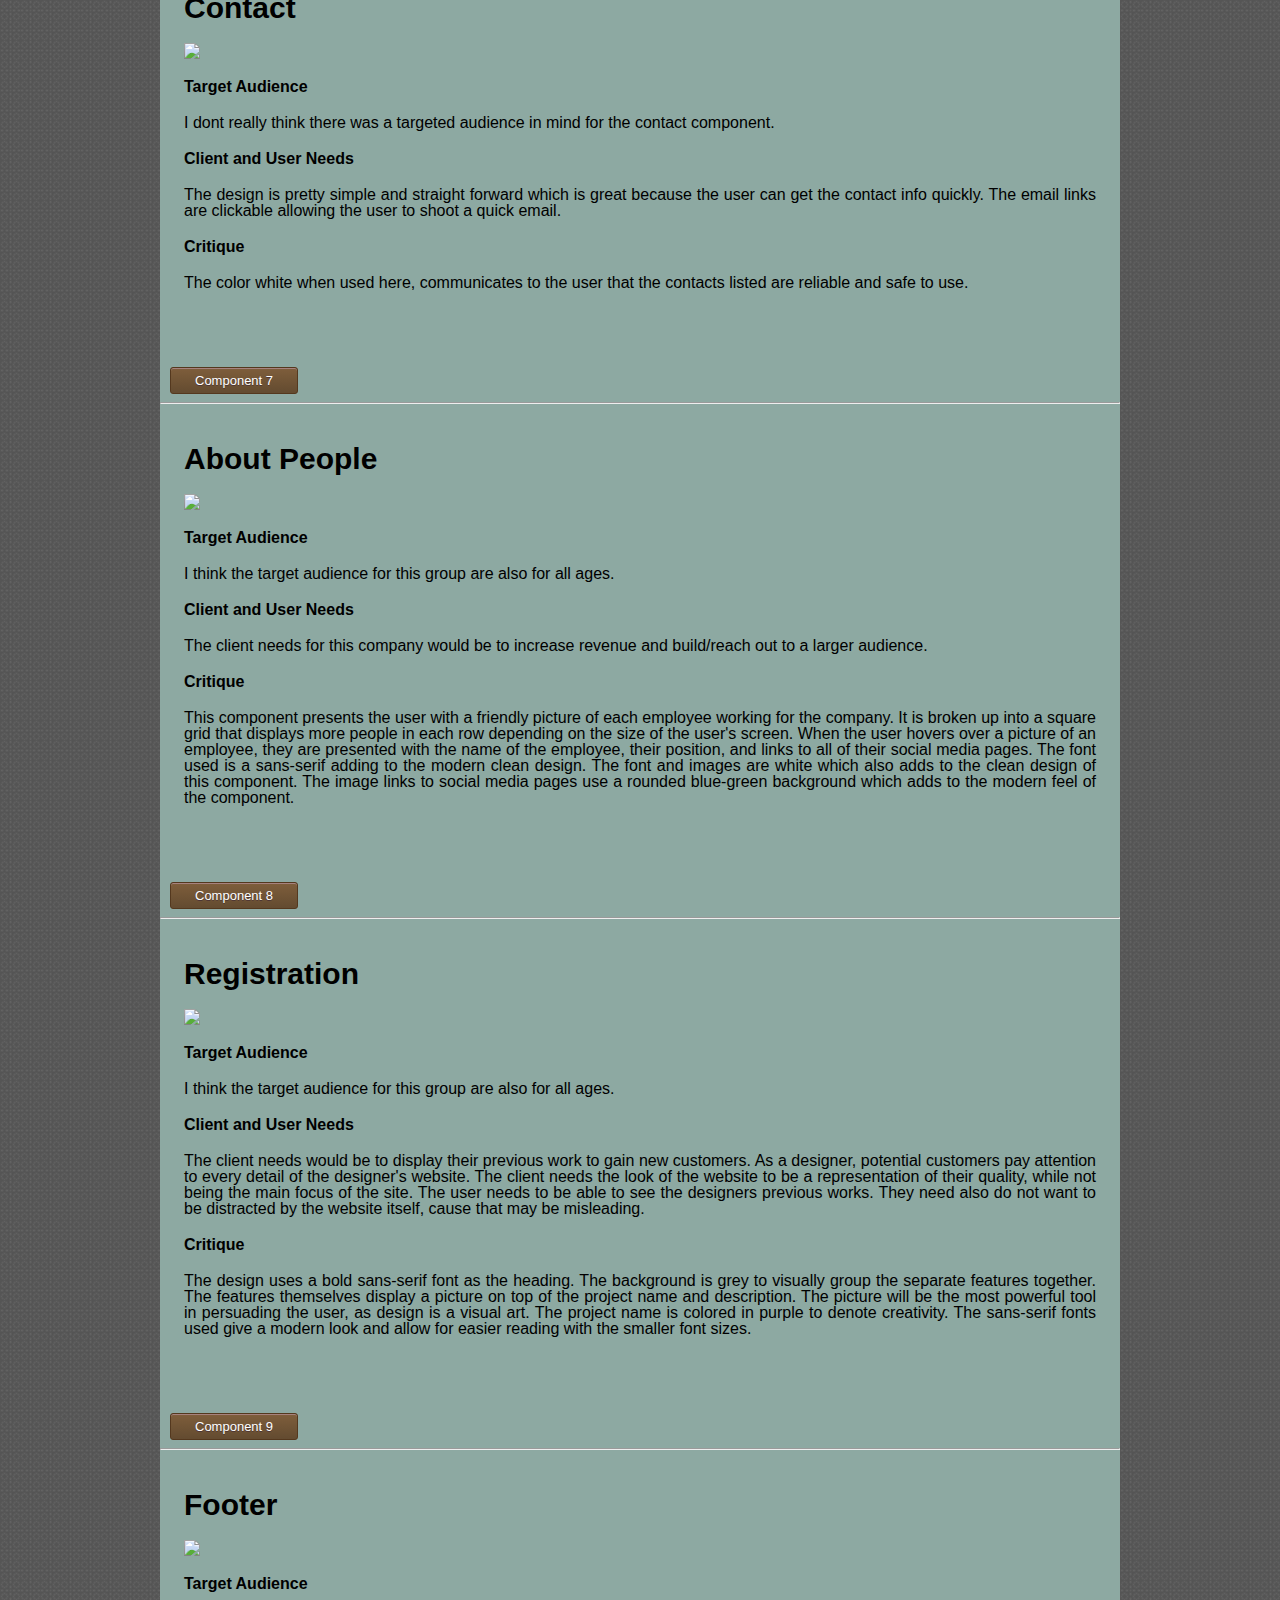
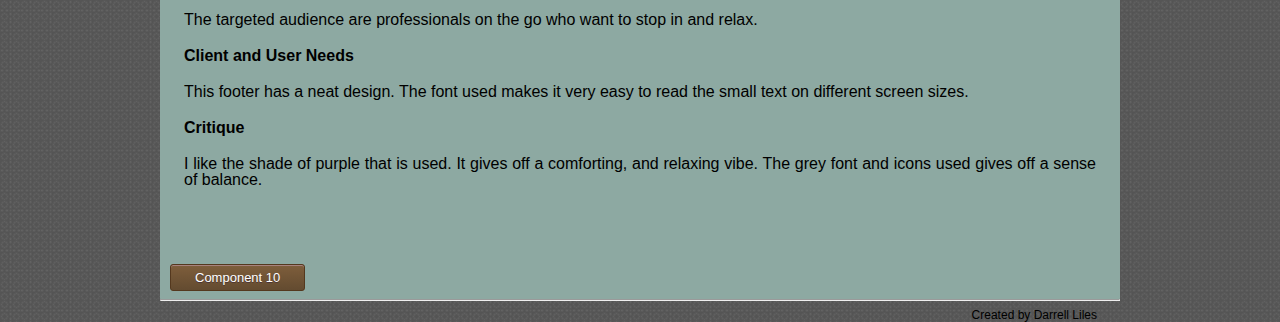
==== commit a39649ec: "chg" ====
--- a/index.html
+++ b/index.html
@@ -19,7 +19,7 @@
             <!-- Component 1 -->
             <article id="component1">
                 <h1>Header</h1>
-                <a href="http://www.templatemonster.com/demo/53156.html"><img src="../WSP/images/Header.png"></a>
+                <a href="http://hammerhead.io/"><img src="../WSP/images/component1.jpg"></a>
                 <h2>Target Audience</h2>
                 <p>The target audience is for motorcycle owners or those that may be looking to own a motorcycle.</p>
                 <h2>Client and User Needs</h2>
@@ -69,12 +69,11 @@
                 <h1>About</h1>
                 <a href="http://wearefo.com/about"><img src="../WSP/images/component.jpg"></a>
                 <h2>Target Audience</h2>
-                <p>The audience being targeted here are a younger generation. This is not your average about page, but it is very modern. The pictures are the biggest item on the page and I believe they are trying to make a statement about who they are via their style and poses. Along with the portraits, we’re given their names, titles and links to their personal various social media account.
-                Social media gives the audience  a closer look at the designer at who the designer are personally as well as their work.   </p>
+                <p>The audience being targeted here are a younger generation.   </p>
                 <h2>Client and User Needs</h2>
                 <p>The designers did an awesome job here of with the use of text and images.The important things such as their names are in bold, and images are the biggest thing on the page catching the viewers eye.</p>
                 <h2>Critique</h2>
-                <p>The designers did hierarchy here distinguishing the more important content. </p>
+                <p>The pictures are the biggest item on the page and I believe they are trying to make a statement about who they are via their style and poses. Along with the portraits, we are given their names, titles and links to their personal various social media account. Social media gives the user insight about what the user is doing real-time which I think carries more worth than a block of text noting what the designer has done in the past. The names are in bold face and sans-serif making them more prevalent at first glance than the other text. The lesser important information is given a style that gives the page a little personality. The lesser important text is given a italicized and decorative font and visual hierarchy suggest it is less important than the designers name but also should be dually noted. The design works well and provides the user with a to-the-point solutions to the About Me section. </p>
             </article>
             
              <br>
@@ -131,14 +130,14 @@
             
 			<!-- Component 8 -->
             <article id="component8">
-                <h1>Log In</h1>
-                <a href="http://www.templatemonster.com/demo/54985.html"><img src="../WSP/images/Login.png"></a>
+                <h1>About People</h1>
+                <a href="http://www.bkwld.com/profile"><img src="../WSP/images/AboutPeople.jpg"></a>
                 <h2>Target Audience</h2>
                 <p>I think the target audience for this group are also for all ages.</p>
                 <h2>Client and User Needs</h2>
-                <p>The form is designed as simple as it gets. Any user could fill this out with ease. That would be a win/win for the client and the user. I think the form would work good as a modal.</p>
+                <p>The client needs for this company would be to increase revenue and build/reach out to a larger audience.</p>
                 <h2>Critique</h2>
-				<p> The color white gives the form a clean look. White is a color of protection and can also represent a successful beginning. I think the user would feel these emotions when filling out the login form. </p>
+				<p> This component presents the user with a friendly picture of each employee working for the company. It is broken up into a square grid that displays more people in each row depending on the size of the user's screen. When the user hovers over a picture of an employee, they are presented with the name of the employee, their position, and links to all of their social media pages. The font used is a sans-serif adding to the modern clean design. The font and images are white which also adds to the clean design of this component. The image links to social media pages use a rounded blue-green background which adds to the modern feel of the component. </p>
             </article>
             
             
@@ -149,13 +148,14 @@
 			<!-- Component 9 -->
             <article id="component9">
                 <h1>Registration</h1>
-                <a href="http://www.templatemonster.com/demo/54985.html"><img src="../WSP/images/Registration.png"></a>
+                <a href="#"><img src="../WSP/images/component(3).jpg"></a>
                 <h2>Target Audience</h2>
                 <p>I think the target audience for this group are also for all ages.</p>
                 <h2>Client and User Needs</h2>
-                <p>The form's design looks clean and professional and makes it easy for any user to fill out. The form has a UI design that is common to most users. If the user has to spend to much time thinking, they may not continue to fill out the form.  </p>
+                <p>The client needs would be to display their previous work to gain new customers. As a designer, potential customers pay attention to every detail of the designer's website. The client needs the look of the website to be a representation of their quality, while not being the main focus of the site. The user needs to be able to see the designers previous works. They need also do not want to be distracted by the website itself, cause that may be misleading.  </p>
                 <h2>Critique</h2>
-                <p>The color white gives the form a safe and reliable feel, and allows the user to concentrate when feeling out the form. </p>
+                <p>The design uses a bold sans-serif font as the heading. The background is grey to visually group the separate features together. The features themselves display a picture on top of the project name and description. The picture will be the most powerful tool in persuading the user, as design is a visual art. The project name is colored in purple to denote creativity. The sans-serif fonts used give a modern look and allow for easier reading with the smaller font sizes.
+</p>
             </article>
             
              <br>
--- a/css/main.css
+++ b/css/main.css
@@ -94,13 +94,8 @@
 }
 
 
-#component8 img {
-	width: 60%;
-}
 
-#component9 img {
-	width: 60%;
-}
+
 
 
 footer {
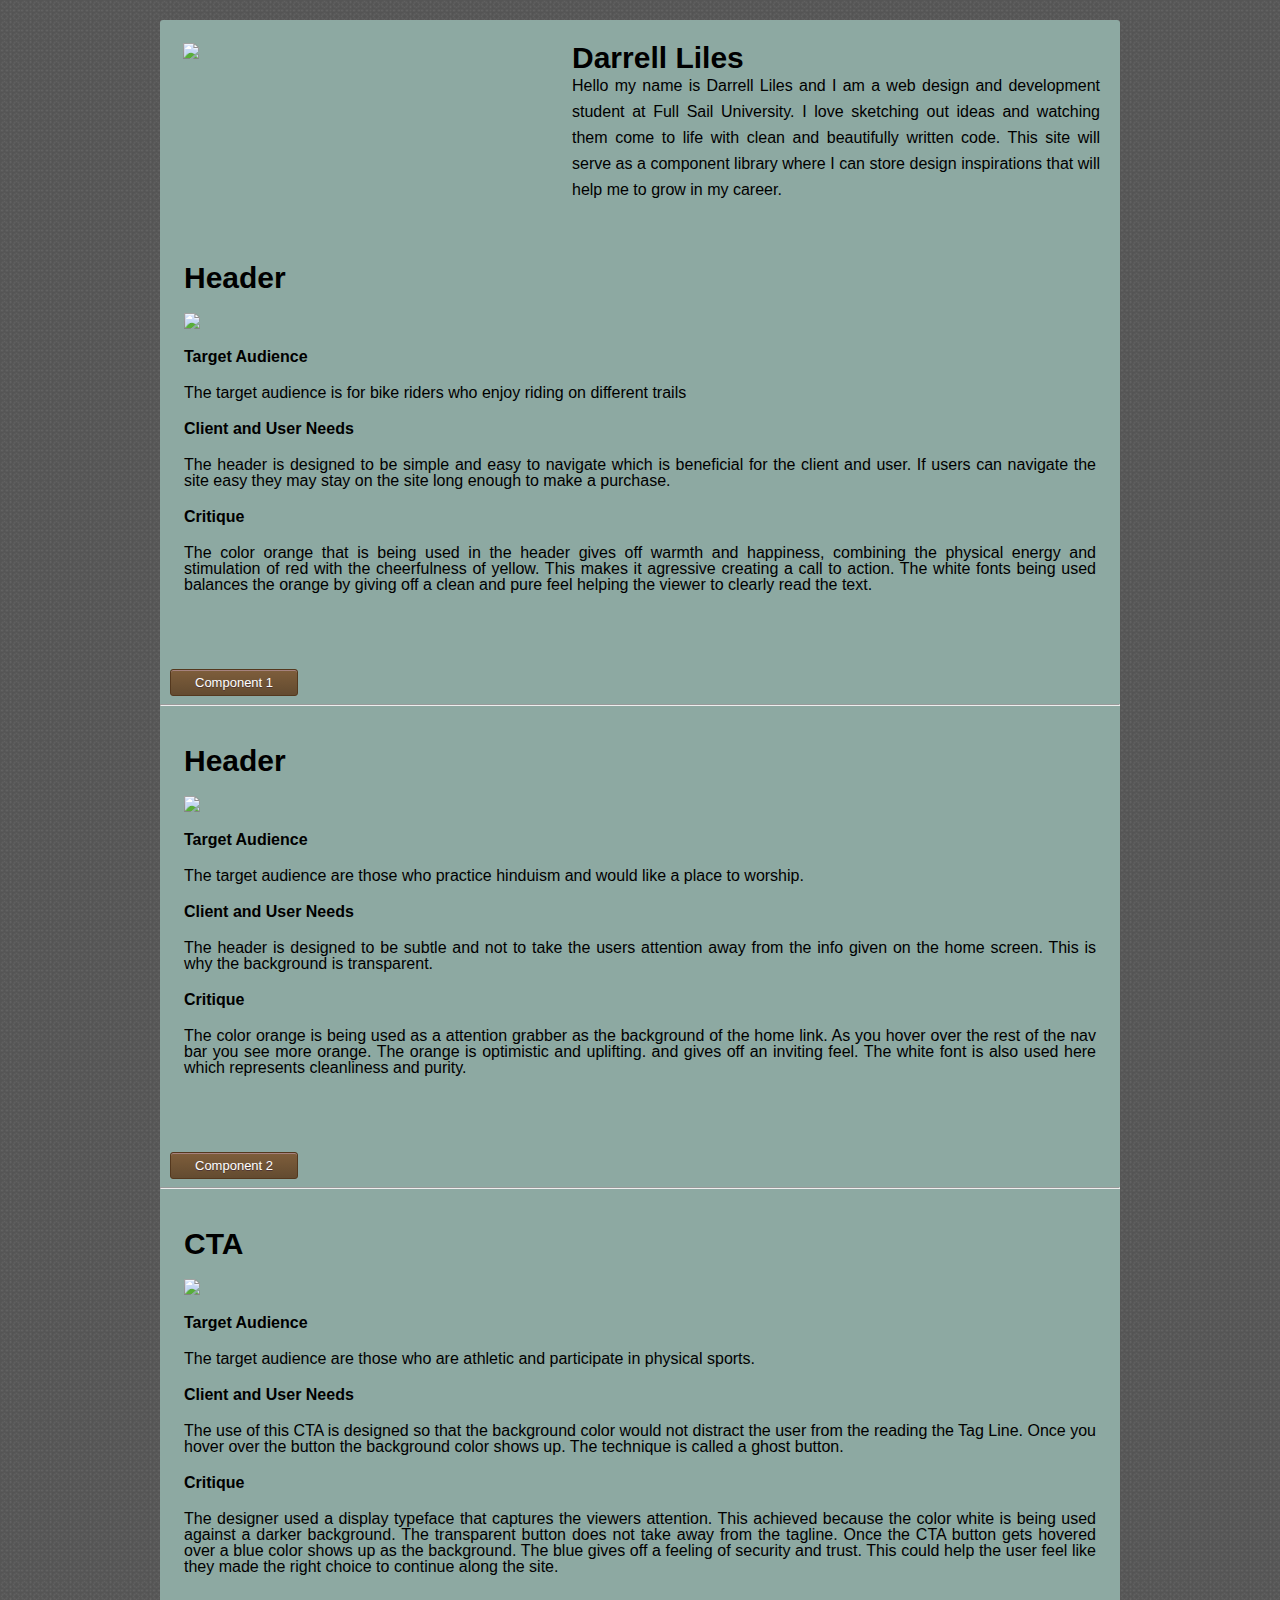
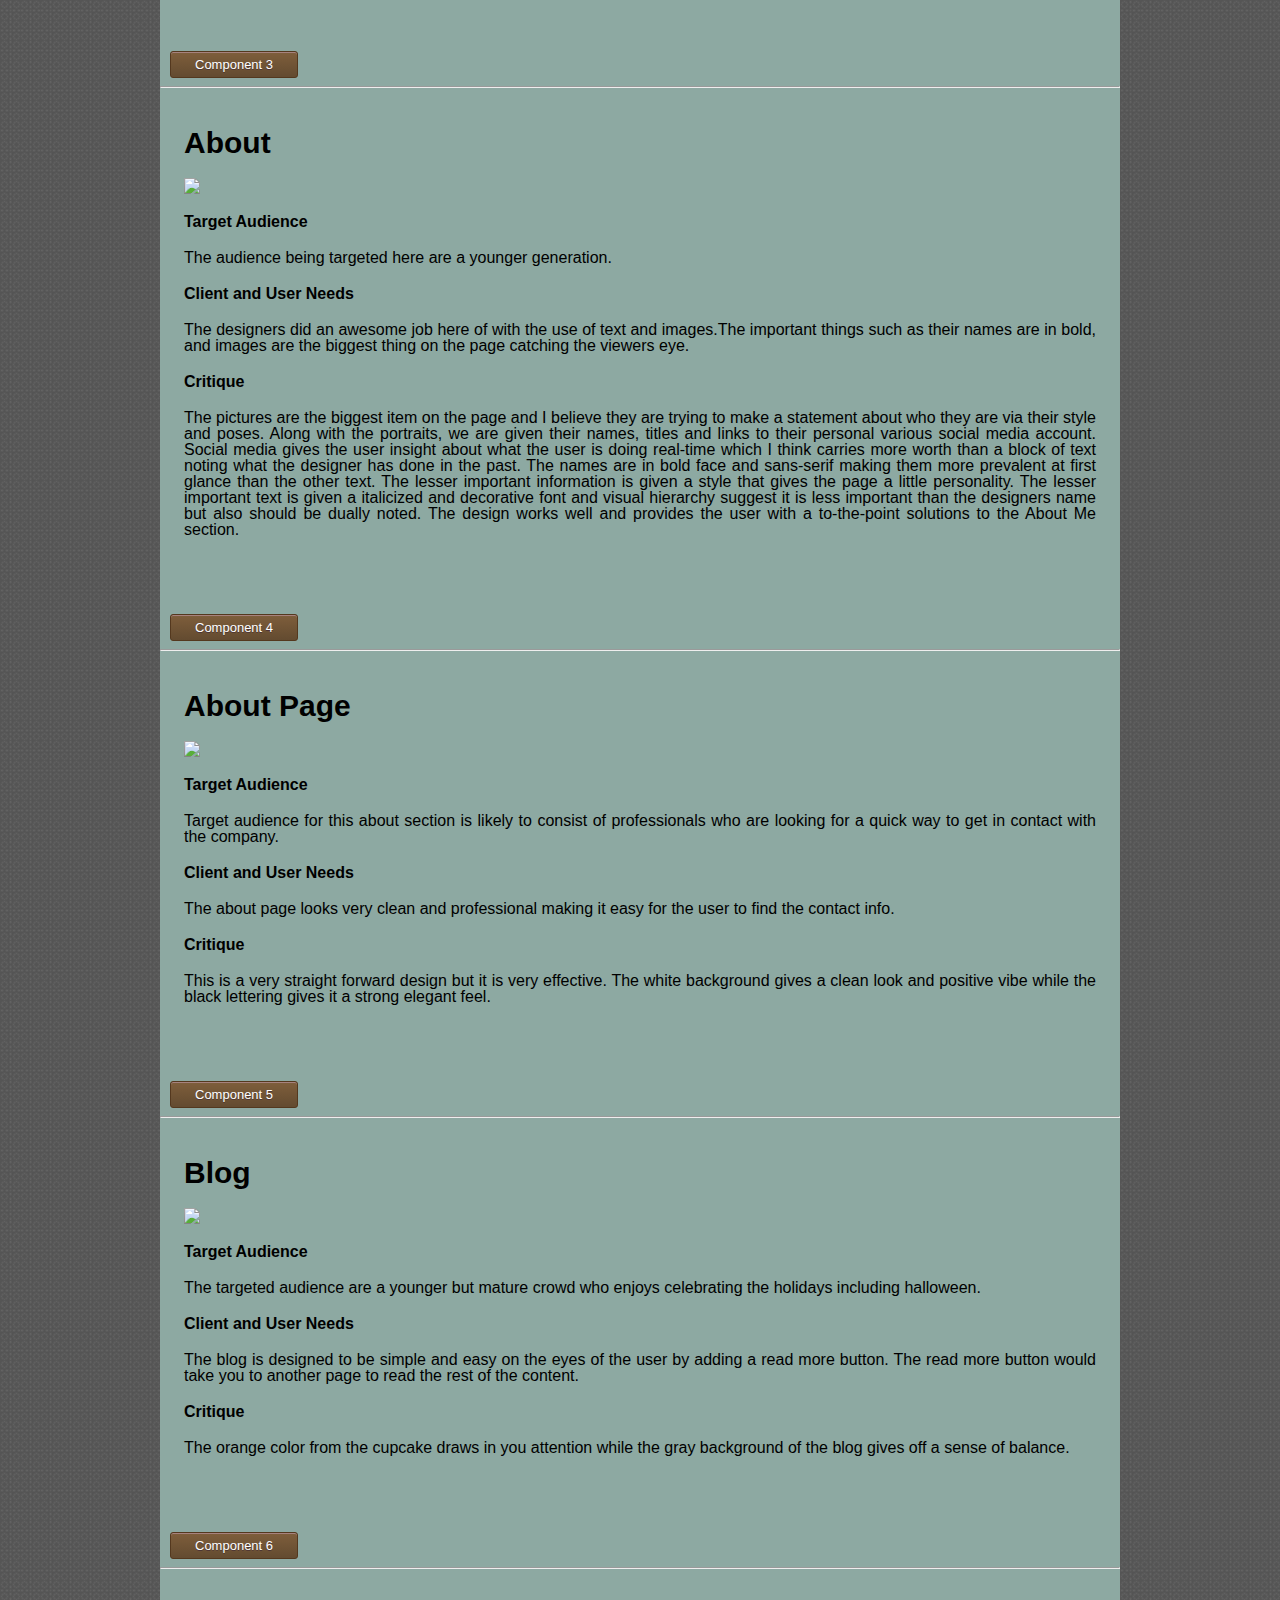
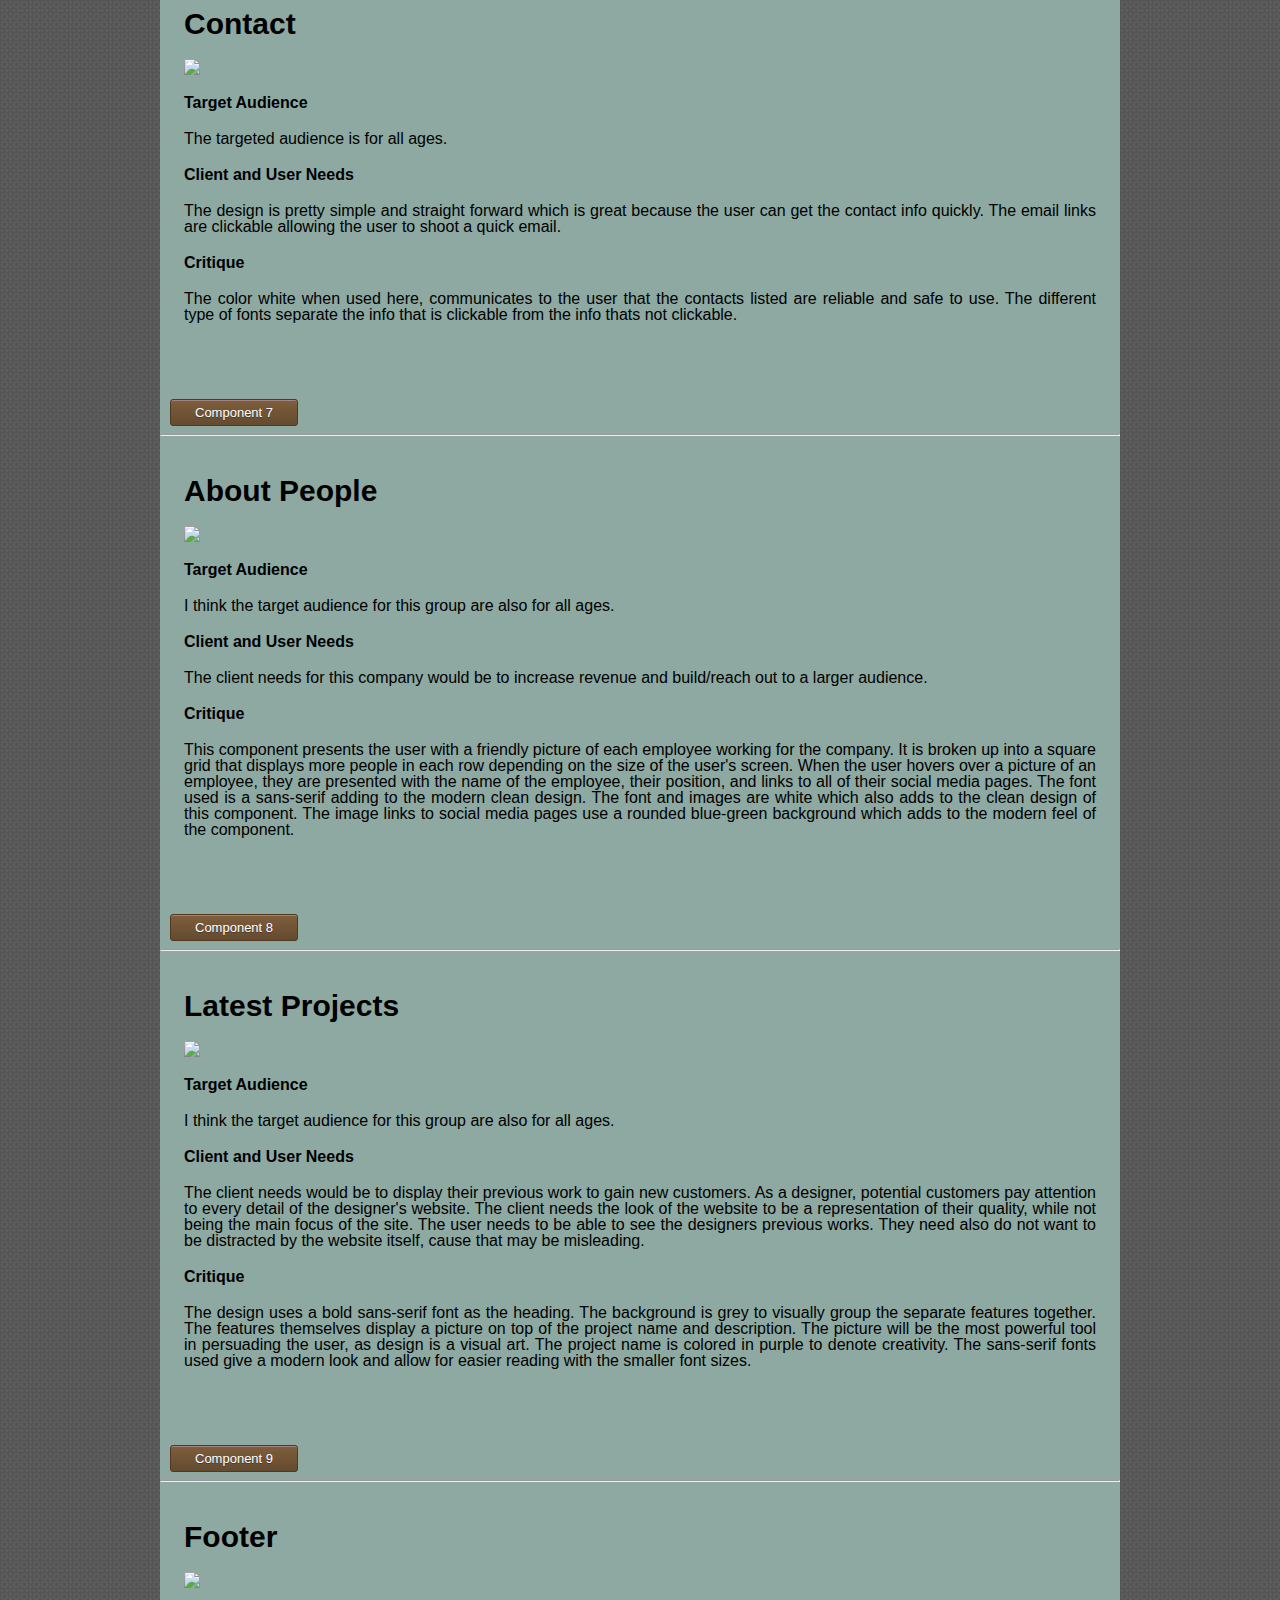
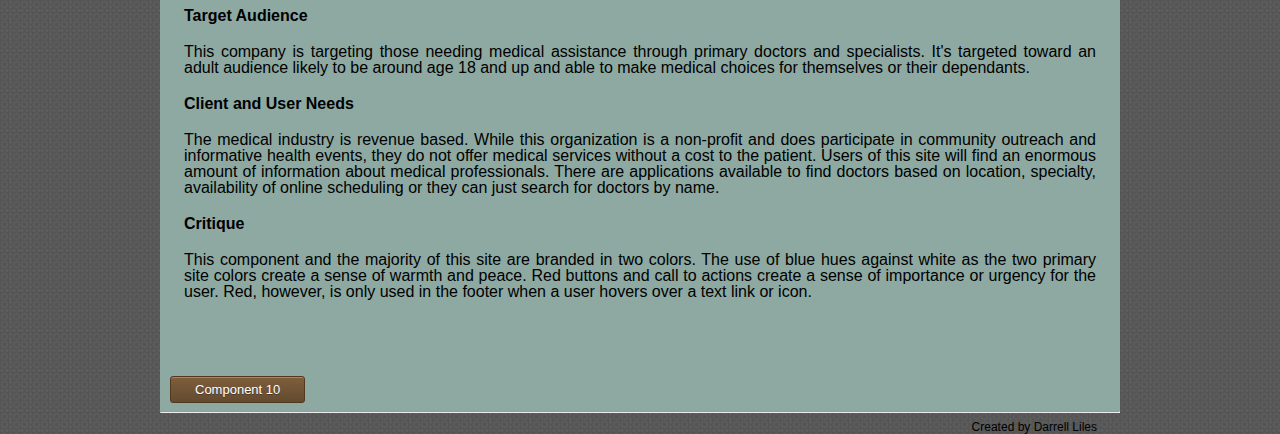
==== commit 5420bcfe: "chg" ====
--- a/index.html
+++ b/index.html
@@ -21,11 +21,11 @@
                 <h1>Header</h1>
                 <a href="http://hammerhead.io/"><img src="../WSP/images/component1.jpg"></a>
                 <h2>Target Audience</h2>
-                <p>The target audience is for motorcycle owners or those that may be looking to own a motorcycle.</p>
+                <p>The target audience is for bike riders who enjoy riding on different trails </p>
                 <h2>Client and User Needs</h2>
-                <p>The header is designed to be simple and easy to navigate which is beneficial for the client and user. If users can navigate the site easy they may stay on the site long enough to make a purchase. The contacts for social media, which is normally seen in the footer is located here inside the header. This allows the user to immediately connect more with the client without scrolling the page.</p>
+                <p>The header is designed to be simple and easy to navigate which is beneficial for the client and user. If users can navigate the site easy they may stay on the site long enough to make a purchase. </p>
                 <h2>Critique</h2>
-                <p>The color orange that is being used in the header gives off warmth and happiness, combining the physical energy and stimulation of red with the cheerfulness of yellow. This makes it agressive creating a call to action. The white fonts being used balances the orange by giving off a clean and pure feel.</p>
+                <p>The color orange that is being used in the header gives off warmth and happiness, combining the physical energy and stimulation of red with the cheerfulness of yellow. This makes it agressive creating a call to action. The white fonts being used balances the orange by giving off a clean and pure feel helping the viewer to clearly read the text.</p>
             </article>
             
             <br>
@@ -35,7 +35,7 @@
             <!-- Component 2 -->
             <article id="component2">
                 <h1>Header</h1>
-                <a href="http://www.templatemonster.com/demo/54802.html"><img src="../WSP/images/header2.png"></a>
+                <a href="#"><img src="../WSP/images/header2.png"></a>
                 <h2>Target Audience</h2>
                 <p>The target audience are those who practice hinduism and would like a place to worship.</p>
                 <h2>Client and User Needs</h2>
@@ -51,13 +51,13 @@
 			<!-- Component 3 -->
             <article id="component3">
                 <h1>CTA</h1>
-                <a href="http://www.templatemonster.com/demo/52490.html"><img src="../WSP/images/CTA.png"></a>
+                <a href="#"><img src="../WSP/images/CTA.png"></a>
                 <h2>Target Audience</h2>
-                <p>The target audience are those who are athletic and participate physical sports.</p>
+                <p>The target audience are those who are athletic and participate in physical sports.</p>
                 <h2>Client and User Needs</h2>
                 <p>The use of this CTA is designed so that the background color would not distract the user from the reading the Tag Line. Once you hover over the button the background color shows up. The technique is called a ghost button.</p>
                 <h2>Critique</h2>
-                <p>Once the CTA button gets hovered over a blue color shows up as the background. The blue gives off a feeling of security and trust. This could help the user feel like they made the right choice to continue. </p>
+                <p>The designer used a display typeface that captures the viewers attention. This achieved because the color white is being used against a darker background. The transparent button does not take away from the tagline. Once the CTA button gets hovered over a blue color shows up as the background. The blue gives off a feeling of security and trust. This could help the user feel like they made the right choice to continue along the site. </p>
             </article>
             
              <br>
@@ -99,11 +99,11 @@
 			<!--Component 6 -->
             <article id="component6">
                 <h1>Blog</h1>
-                <a href=" http://www.templatemonster.com/demo/54013.html"><img src="../WSP/images/Blog.png"></a>
+                <a href="#"><img src="../WSP/images/Blog.png"></a>
                 <h2>Target Audience</h2>
                 <p>The targeted audience are a younger but mature crowd who enjoys celebrating the holidays including halloween.</p>
                 <h2>Client and User Needs</h2>
-                <p>The blog is designed to be simple and easy on the eyes of the user by adding a read more button. </p>
+                <p>The blog is designed to be simple and easy on the eyes of the user by adding a read more button. The read more button would take you to another page to read the rest of the content. </p>
                 <h2>Critique</h2>
                 <p> The orange color from the cupcake draws in you attention while the gray background of the blog gives off a sense of balance.</p>
             </article>
@@ -115,13 +115,13 @@
 			<!-- Component 7 -->
             <article id="component7">
                 <h1>Contact</h1>
-                <a href=" http://www.templatemonster.com/demo/54893.html"><img src="../WSP/images/Contact.png"></a>
+                <a href="#"><img src="../WSP/images/Contact.png"></a>
                 <h2>Target Audience</h2>
-                <p>I dont really think there was a targeted audience in mind for the contact component.</p>
+                <p>The targeted audience is for all ages.</p>
                 <h2>Client and User Needs</h2>
                 <p>The design is pretty simple and straight forward which is great because the user can get the contact info quickly. The email links are clickable allowing the user to shoot a quick email. </p>
                 <h2>Critique</h2>
-                <p> The color white when used here, communicates to the user that the contacts listed are reliable and safe to use.  </p>
+                <p> The color white when used here, communicates to the user that the contacts listed are reliable and safe to use. The different type of fonts separate the info that is clickable from the info thats not clickable.  </p>
             </article>
             
              <br>
@@ -147,7 +147,7 @@
 			
 			<!-- Component 9 -->
             <article id="component9">
-                <h1>Registration</h1>
+                <h1>Latest Projects</h1>
                 <a href="#"><img src="../WSP/images/component(3).jpg"></a>
                 <h2>Target Audience</h2>
                 <p>I think the target audience for this group are also for all ages.</p>
@@ -165,13 +165,13 @@
 			<!-- Component 10 -->
             <article id="component10">
                 <h1>Footer</h1>
-                <a href="http://www.templatemonster.com/demo/49667.html"><img src="../WSP/images/Footer.png"></a>
+                <a href="#"><img src="../WSP/images/Footer.jpg"></a>
                 <h2>Target Audience</h2>
-                <p>The targeted audience are professionals on the go who want to stop in and relax.</p>
+                <p>This company is targeting those needing medical assistance through primary doctors and specialists. It's targeted toward an adult audience likely to be around age 18 and up and able to make medical choices for themselves or their dependants.</p>
                 <h2>Client and User Needs </h2>
-                <p>This footer has a neat design. The font used makes it very easy to read the small text on different screen sizes. </p>
+                <p>The medical industry is revenue based. While this organization is a non-profit and does participate in community outreach and informative health events, they do not offer medical services without a cost to the patient. Users of this site will find an enormous amount of information about medical professionals. There are applications available to find doctors based on location, specialty, availability of online scheduling or they can just search for doctors by name. </p>
                 <h2>Critique</h2>
-                <p>I like the shade of purple that is used. It gives off a comforting, and relaxing vibe. The grey font and icons used gives off a sense of balance.</p>
+                <p>This component and the majority of this site are branded in two colors. The use of blue hues against white as the two primary site colors create a sense of warmth and peace. Red buttons and call to actions create a sense of importance or urgency for the user. Red, however, is only used in the footer when a user hovers over a text link or icon.</p>
             </article>
             
              <br>
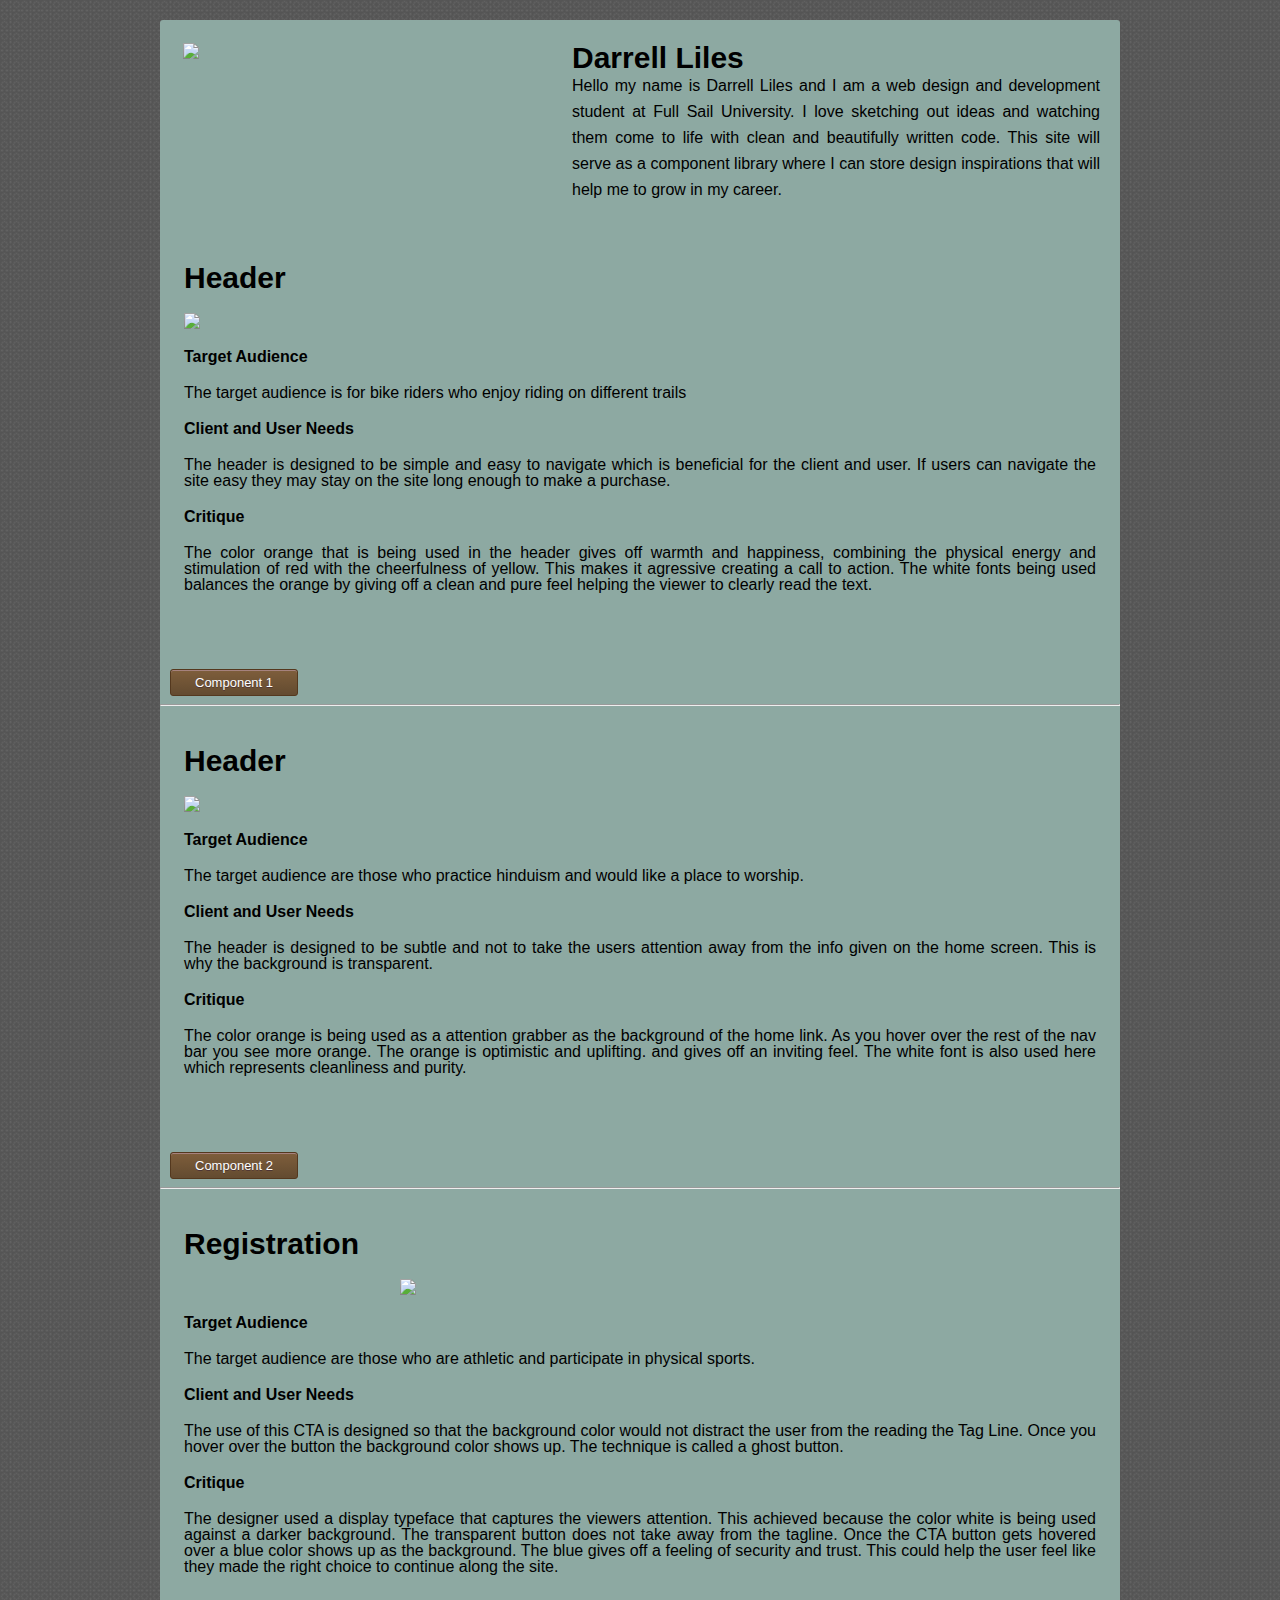
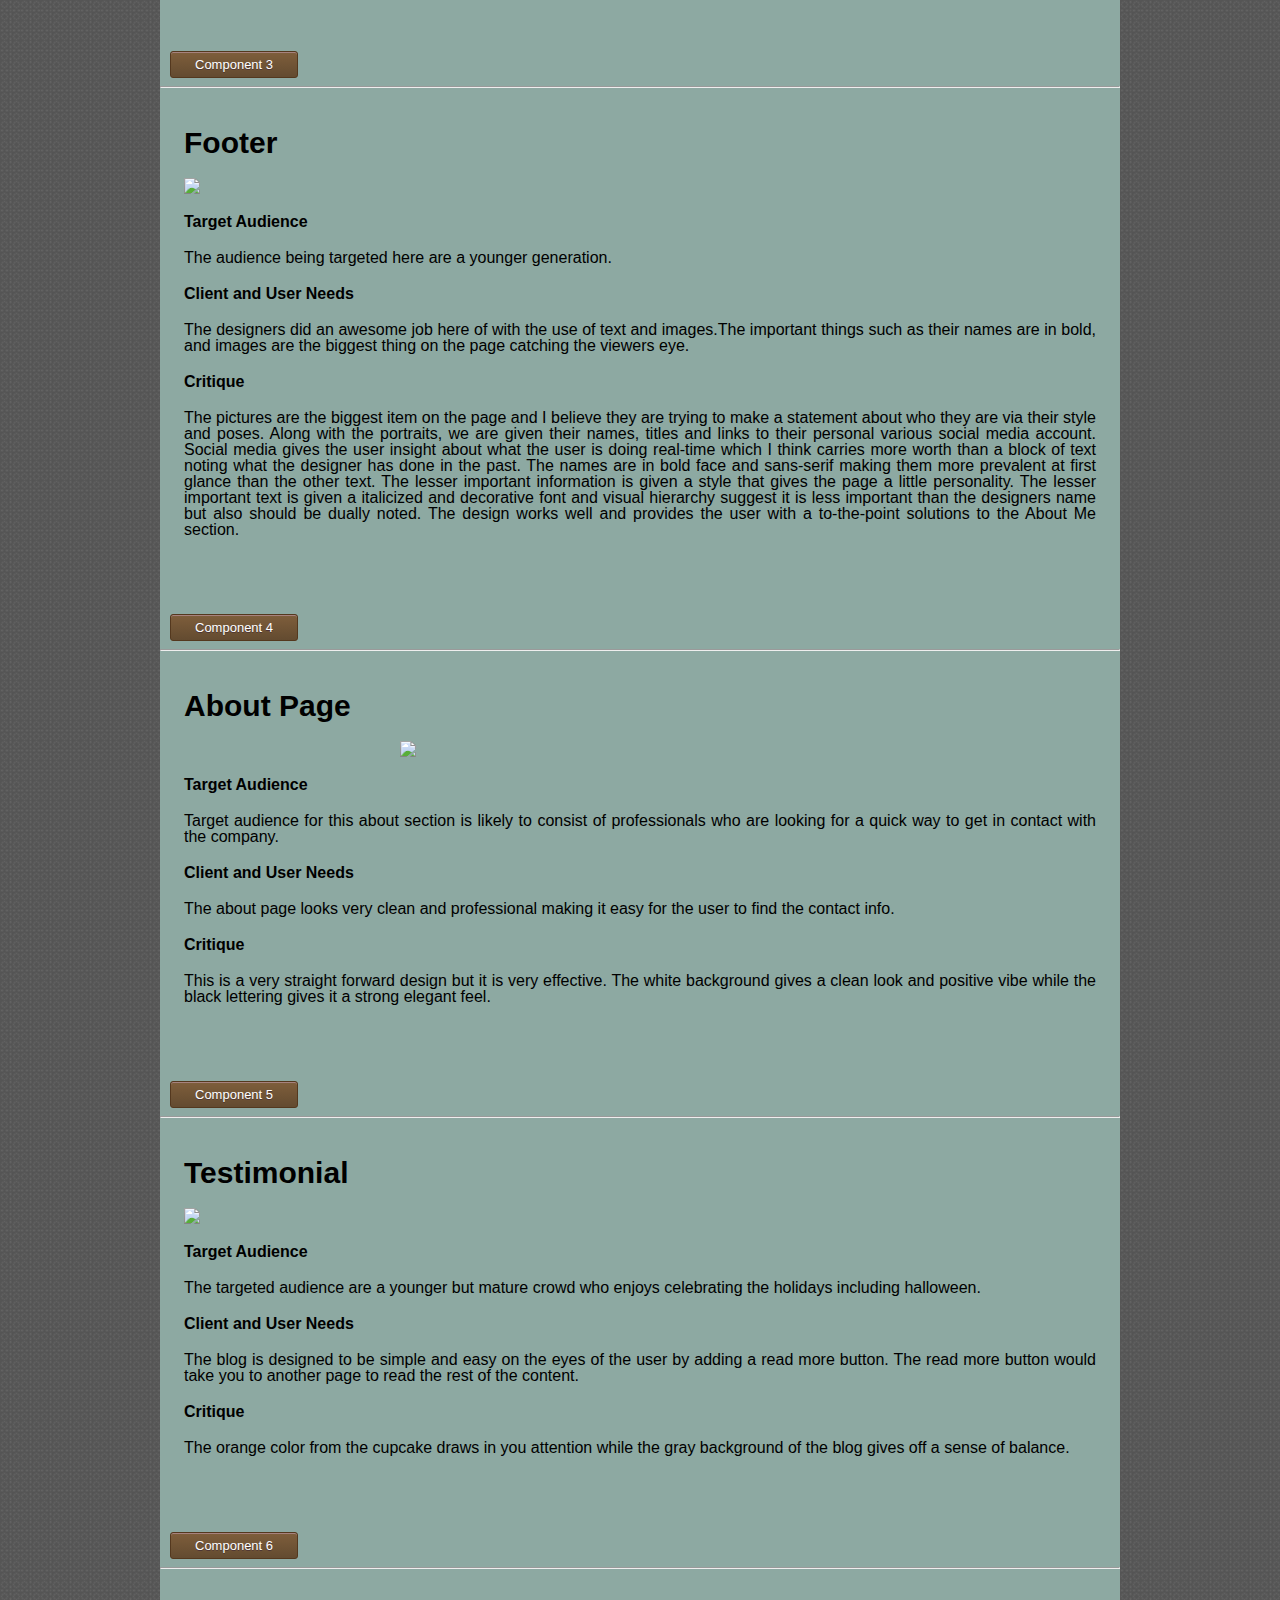
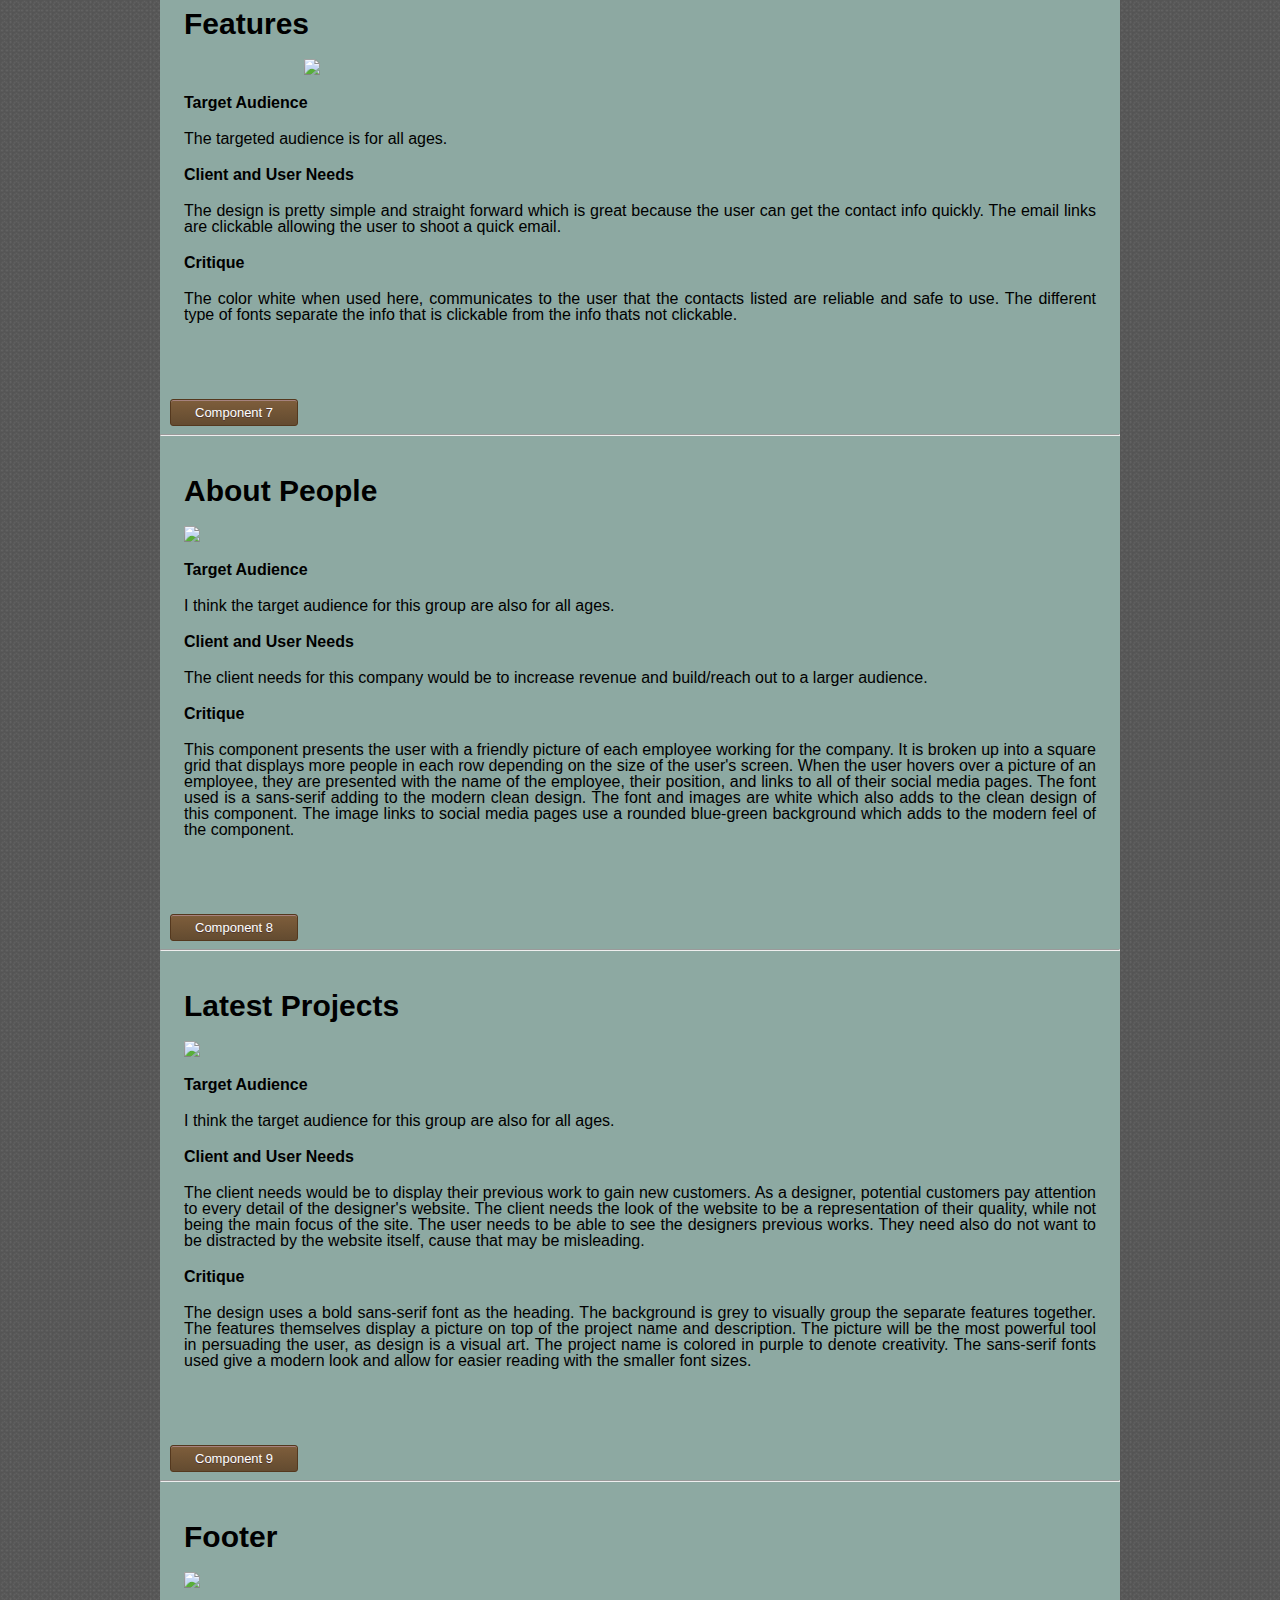
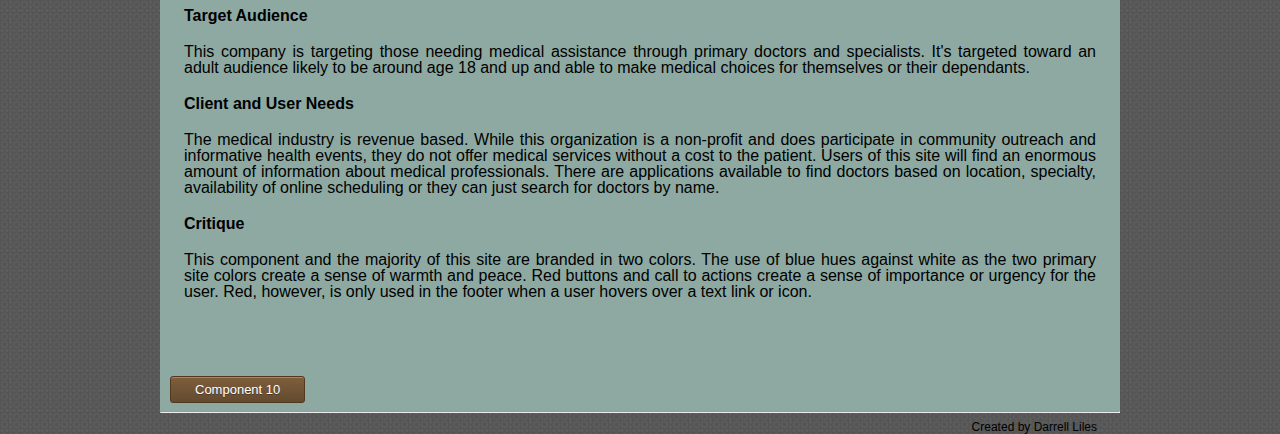
==== commit 1e8bb89d: "chg" ====
--- a/index.html
+++ b/index.html
@@ -19,7 +19,7 @@
             <!-- Component 1 -->
             <article id="component1">
                 <h1>Header</h1>
-                <a href="http://hammerhead.io/"><img src="../WSP/images/component1.jpg"></a>
+                <a href=""><img src="../WSP/images/newsletter.jpg"></a>
                 <h2>Target Audience</h2>
                 <p>The target audience is for bike riders who enjoy riding on different trails </p>
                 <h2>Client and User Needs</h2>
@@ -35,7 +35,7 @@
             <!-- Component 2 -->
             <article id="component2">
                 <h1>Header</h1>
-                <a href="#"><img src="../WSP/images/header2.png"></a>
+                <a href="#"><img src="../WSP/images/codropsHeader.png"></a>
                 <h2>Target Audience</h2>
                 <p>The target audience are those who practice hinduism and would like a place to worship.</p>
                 <h2>Client and User Needs</h2>
@@ -50,8 +50,8 @@
             
 			<!-- Component 3 -->
             <article id="component3">
-                <h1>CTA</h1>
-                <a href="#"><img src="../WSP/images/CTA.png"></a>
+                <h1>Registration</h1>
+                <a href="#"><img src="../WSP/images/Gilt.jpg"></a>
                 <h2>Target Audience</h2>
                 <p>The target audience are those who are athletic and participate in physical sports.</p>
                 <h2>Client and User Needs</h2>
@@ -66,8 +66,8 @@
             
 			<!-- Component 4 -->
             <article id="component4">
-                <h1>About</h1>
-                <a href="http://wearefo.com/about"><img src="../WSP/images/component.jpg"></a>
+                <h1>Footer</h1>
+                <a href="#"><img src="../WSP/images/footer2.jpg"></a>
                 <h2>Target Audience</h2>
                 <p>The audience being targeted here are a younger generation.   </p>
                 <h2>Client and User Needs</h2>
@@ -83,7 +83,7 @@
 			<!-- Component 5 -->
             <article id="component5">
                 <h1>About Page</h1>
-                <a href="http://www.templatemonster.com/demo/54893.html"><img src="../WSP/images/About.png"></a>
+                <a href="#"><img src="../WSP/images/login.jpg"></a>
                 <h2>Target Audience</h2>
                 <p>Target audience for this about section is likely to consist of professionals  who are looking for a quick way to get in contact with the company. </p>
                 <h2>Client and User Needs</h2>
@@ -98,8 +98,8 @@
             
 			<!--Component 6 -->
             <article id="component6">
-                <h1>Blog</h1>
-                <a href="#"><img src="../WSP/images/Blog.png"></a>
+                <h1>Testimonial</h1>
+                <a href="#"><img src="../WSP/images/Testimonial.jpg"></a>
                 <h2>Target Audience</h2>
                 <p>The targeted audience are a younger but mature crowd who enjoys celebrating the holidays including halloween.</p>
                 <h2>Client and User Needs</h2>
@@ -114,8 +114,8 @@
             
 			<!-- Component 7 -->
             <article id="component7">
-                <h1>Contact</h1>
-                <a href="#"><img src="../WSP/images/Contact.png"></a>
+                <h1>Features</h1>
+                <a href="#"><img src="../WSP/images/features.jpg"></a>
                 <h2>Target Audience</h2>
                 <p>The targeted audience is for all ages.</p>
                 <h2>Client and User Needs</h2>
--- a/css/main.css
+++ b/css/main.css
@@ -93,10 +93,18 @@
 	text-align: justify;
 }
 
+#component3 img {
+	width: 50%;
+}	
 
 
+#component5 img {
+	width: 50%;
+}	
 
-
+#component7 img {
+	width: 70%;
+}	
 
 footer {
 	float: right;
